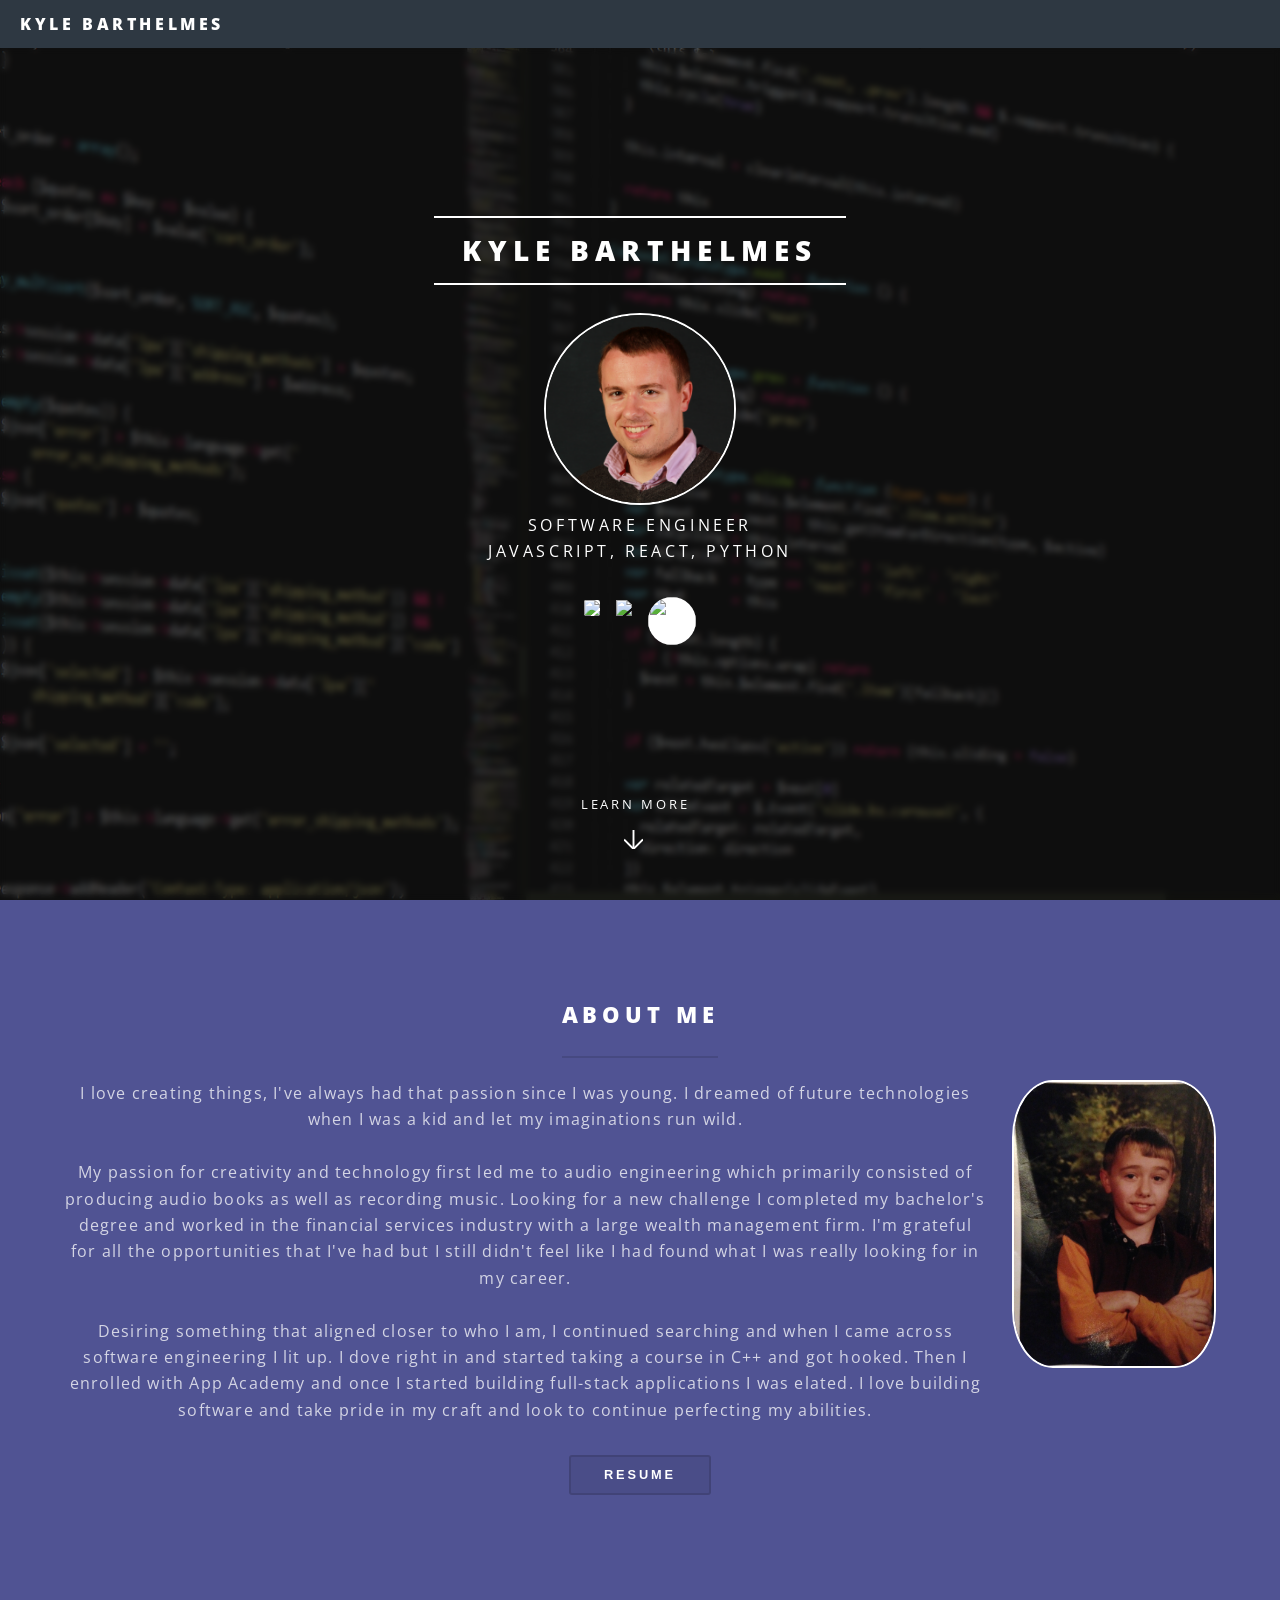
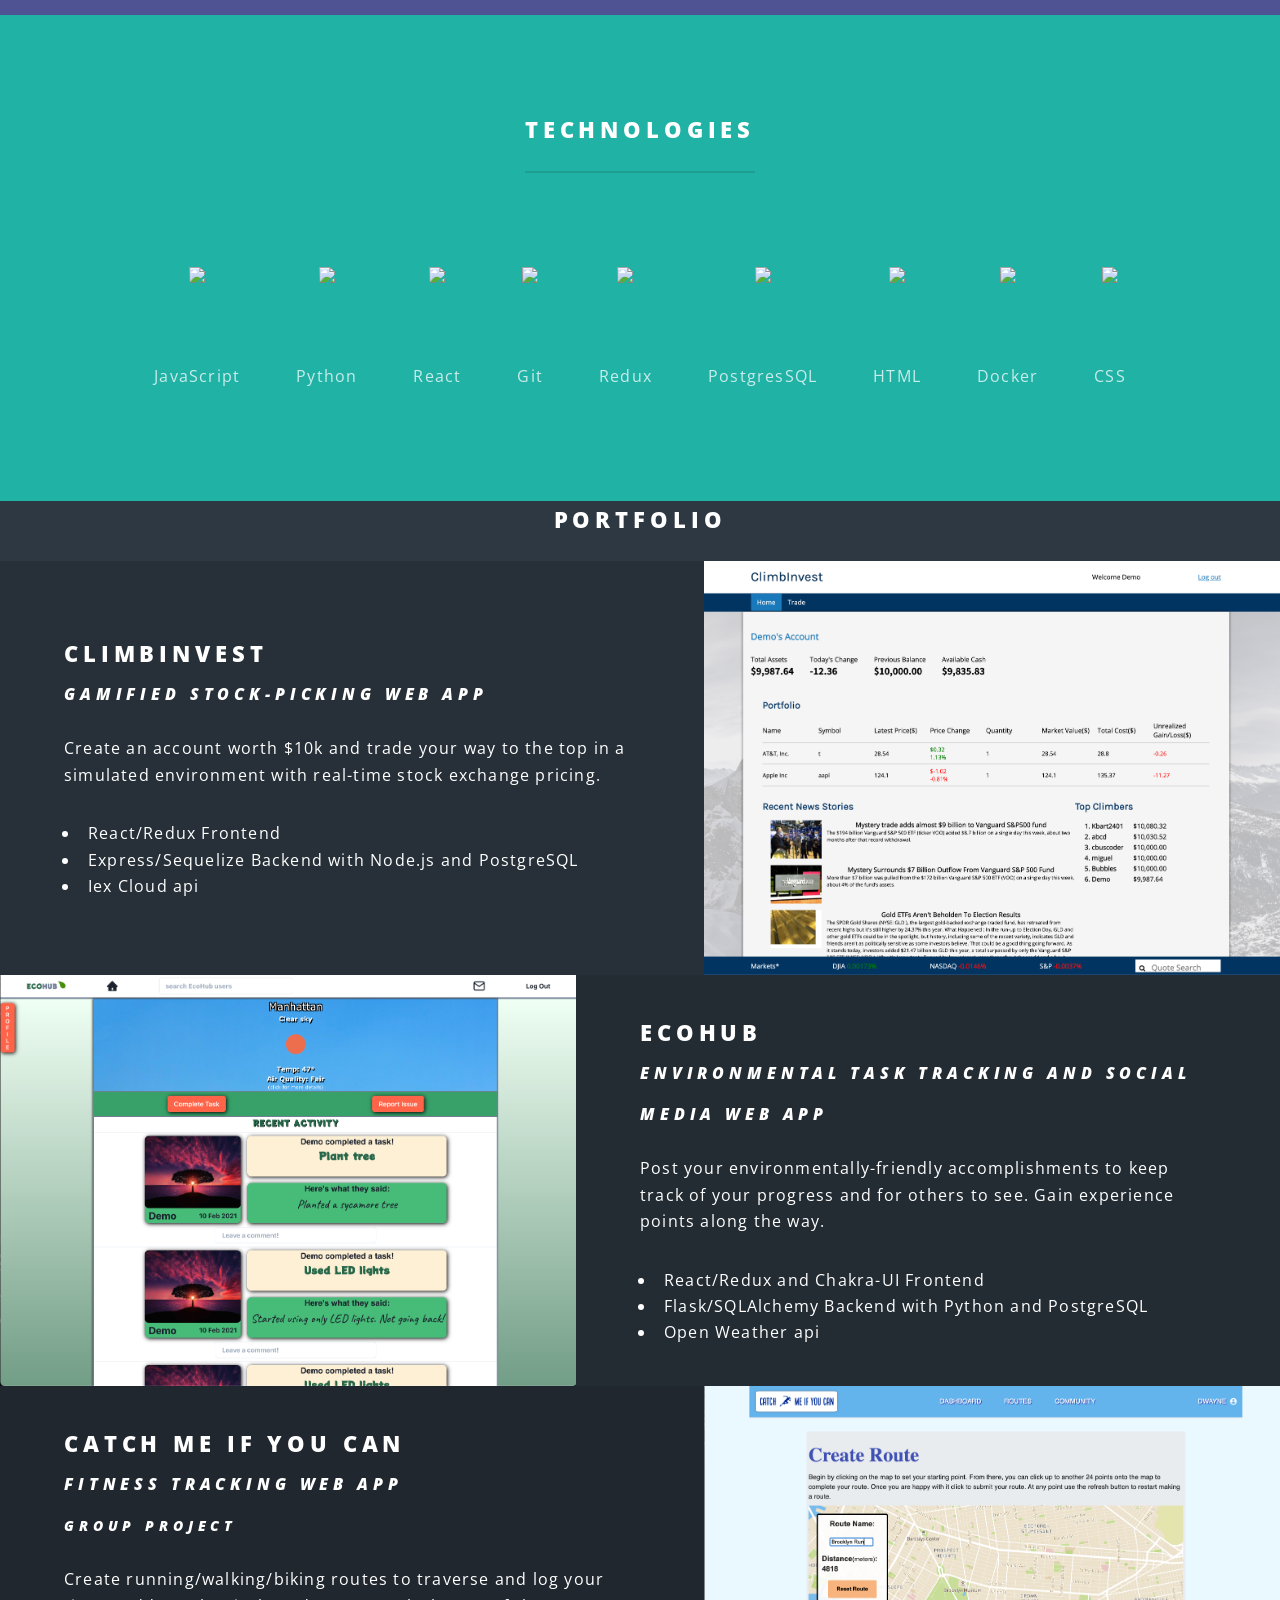
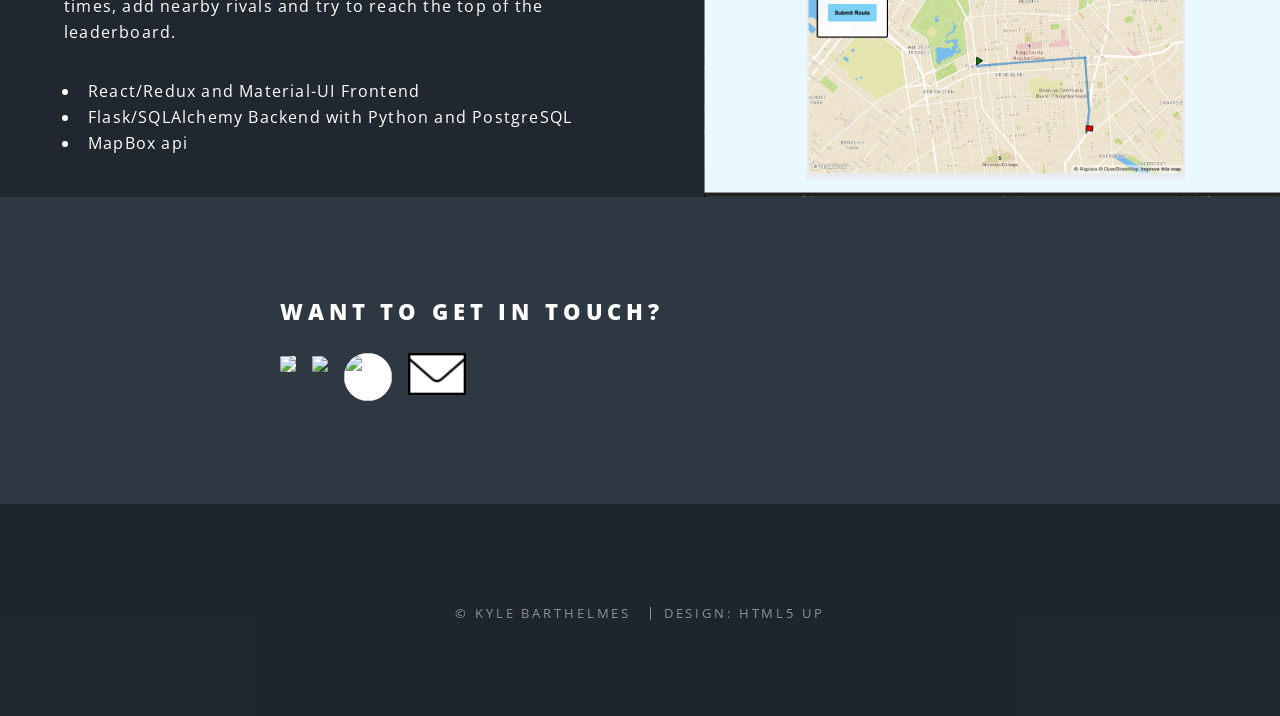
==== index.html @ 28dd5562 "fixing sitelink preview" ====
<!DOCTYPE HTML>
<!--
	Spectral by HTML5 UP
	html5up.net | @ajlkn
	Free for personal and commercial use under the CCA 3.0 license (html5up.net/license)
-->
<html>

<head>
	<title>Kyle Barthelmes</title>
	<meta charset="utf-8" />
	<meta name='image' property='og:image' content="images/banner.png" />
	<meta name="viewport" content="width=device-width, initial-scale=1, user-scalable=no" />
	<link rel="stylesheet" href="assets/css/main.css" />
	<noscript>
		<link rel="stylesheet" href="assets/css/noscript.css" />
	</noscript>
</head>

<body class="landing is-preload">

	<!-- Page Wrapper -->
	<div id="page-wrapper">

		<!-- Header -->
		<header id="header" class="alt">
			<h1><a href="index.html">Kyle Barthelmes</a></h1>
			<nav id="nav">
				<!-- <ul>
					<li class="special">
						<a href="#menu" class="menuToggle"><span>Menu</span></a>
						<div id="menu">
							<ul>
								<li><a href="index.html">Home</a></li>
								<li><a href="generic.html">Generic</a></li>
								<li><a href="elements.html">Elements</a></li>
								<li><a href="#">Sign Up</a></li>
								<li><a href="#">Log In</a></li>
							</ul>
						</div>
					</li>
				</ul> -->
			</nav>
		</header>

		<!-- Banner -->
		<section id="banner">
			<div class="inner">
				<h2>Kyle Barthelmes</h2><br />
				<img src='images/profile-pic.jpg' id='profile-pic' />
				<p>Software Engineer<br />
					JavaScript, React, Python<br />
					<!-- crafted by <a href="http://html5up.net">HTML5 UP</a>.</p> -->
				<ul class="actions special">
					<li><a href="https://www.linkedin.com/in/kyle-barthelmes-a5120b51/" target='_blank'
							referrerpolicy="no-referrer">
							<img src="https://img.icons8.com/android/48/000000/linkedin.png" id="linkedin" /></a>
					</li>
					<li><a href="https://angel.co/u/kyle-barthelmes" target='_blank'
							referrerpolicy="no-referrer">
							<img src="https://img.icons8.com/color/48/000000/angelist.png" /></a>
					</li>
					<li><a href="https://github.com/Kbart2401" target='_blank'
							referrerpolicy="no-referrer">
							<img src="https://img.icons8.com/ios-filled/50/000000/github.png" id='github' /></a>
					</li>
				</ul>
			</div>
			<a href="#one" class="more scrolly">Learn More</a>
		</section>

		<!-- One -->
		<section id="one" class="wrapper style3 special">
			<div class="inner">
				<header class="major">
					<h2>About Me</h2>
					<div id='about-me-text-photo' style='display: flex;'>
						<p>I love creating things, I've always had that passion since I was young. I
							dreamed of future technologies
							when I
							was a
							kid and let my imaginations run wild.<br /><br />

							My passion for creativity and technology first led me to audio engineering which primarily consisted of
							producing audio
							books as well as recording music. Looking for a new challenge I completed my bachelor's degree and worked in the
							financial
							services industry with a large wealth management firm. I'm grateful for all the opportunities that I've
							had
							but
							I still didn't feel like
							I had found what I was really looking for in my career.<br /><br />

							Desiring something that aligned closer to who I am, I continued searching and when I came across software engineering I lit up. 
							I dove right in and started
							taking a course in C++ and got hooked. Then I enrolled with App Academy and once I started building
							full-stack
							applications I was elated. I love building software and take pride in my craft and look to continue
							perfecting my
							abilities.
						</p>
						<div class='kid-pic-container fade-in'><img class='kid-kyle' src='images/kid-kyle.JPG' /></div>
					</div>
					<button id='resume-button' onclick="window.open('Barthelmes_Kyle_Resume.pdf')">Resume</button>
			</div>
			</header>

	</div>
	</section>

	<!-- Two -->
	<section id="two" class="wrapper style1 special">
		<div class="inner">
			<header class="major">
				<h2>Technologies</h2>
			</header>
			<ul class="icons major">
				<li class='icon-container'><img class='skills-icon'
						src="https://img.icons8.com/color/96/000000/javascript.png" />JavaScript</li>
				<li class='icon-container'><img class='skills-icon'
						src="https://img.icons8.com/color/96/000000/python.png" />Python</li>
				<li class='icon-container'><img class='skills-icon'
						src="https://img.icons8.com/ultraviolet/120/000000/react.png" />React</li>
				<li class='icon-container'><img class='skills-icon' src="https://img.icons8.com/color/96/000000/git.png" />Git
				</li>
				<li class='icon-container'><img class='skills-icon'
						src="https://img.icons8.com/color/96/000000/redux.png" />Redux
				</li>
				<li class='icon-container'><img class='skills-icon'
						src="https://img.icons8.com/color/96/000000/postgreesql.png" />PostgresSQL</li>
				<li class='icon-container'><img class='skills-icon'
						src="https://img.icons8.com/color/96/000000/html-5.png" />HTML
				</li>
				<li class='icon-container'><img class='skills-icon'
						src="https://img.icons8.com/color/96/000000/docker.png" />Docker</li>
				<li class='icon-container'><img class='skills-icon' src="https://img.icons8.com/color/96/000000/css3.png" />CSS
				</li>
			</ul>
		</div>
	</section>



	<!-- Three -->
	<section id="three" class="wrapper alt style2">
		<h2 style='text-align: center;'>Portfolio</h2>
		<section class="spotlight">
			<div class="image"><a href='https://climbinvest.herokuapp.com/' target='_blank' referrerpolicy="no-referrer">
					<img src="images/ClimbInvest.png" alt="" /></a>
			</div>
			<div class="content">
				<h2>ClimbInvest<br />
					<i>Gamified stock-picking web app</i>
				</h2>
				<p>Create an account worth $10k and trade your way to the top in a simulated environment with real-time stock exchange pricing.</p>
				<ul>
					<li>React/Redux Frontend</li>
					<li>Express/Sequelize Backend with Node.js and PostgreSQL</li>
					<li>Iex Cloud api</li>
				</ul>
			</div>
		</section>
		<section class="spotlight">
			<div class="image"><a href='https://ecohub.herokuapp.com/' target='_blank' referrerpolicy="no-referrer">
					<img src="images/Ecohub.png" alt="" /></a>
			</div>
			<div class="content">
				<h2>EcoHub<br />
					<i>Environmental task tracking and social media web app</i>
				</h2>
				<p>Post your environmentally-friendly accomplishments to keep track of your progress and for others to see. Gain experience points along the way.</p>
				<ul>
					<li>React/Redux and Chakra-UI Frontend</li>
					<li>Flask/SQLAlchemy Backend with Python and PostgreSQL</li>
					<li>Open Weather api</li>
				</ul>
			</div>
		</section>
		<section class="spotlight">
			<div class="image"><a href='https://catch-me-if-you-cann.herokuapp.com/' target='_blank'
					referrerpolicy="no-referrer">
					<img src="images/CMIFC.png" alt="" /></a>
			</div>
			<div class="content">
				<h2>Catch Me if you Can<br />
					<i>Fitness tracking web app</i><br />
					<i style='font-size: 65%;'>Group Project</i>
				</h2>
				<p>Create running/walking/biking routes to traverse and log your times, add nearby rivals and try to reach the top of the leaderboard.</p>
				<ul>
					<li>React/Redux and Material-UI Frontend</li>
					<li>Flask/SQLAlchemy Backend with Python and PostgreSQL</li>
					<li>MapBox api</li>
				</ul>
			</div>
		</section>
	</section>


	<!-- Four
	<secion id=four class="wrapper style4">
		
	</secion> -->



	<!-- CTA -->
	<section id="cta" class="wrapper style4">
		<div class="inner">
			<header>
				<h2>Want to get in touch?</h2>
				<ul class="actions special" id='contact-container'>
					<li><a href="https://www.linkedin.com/in/kyle-barthelmes-a5120b51/" target='_blank'
							referrerpolicy="no-referrer">
							<img src="https://img.icons8.com/android/48/000000/linkedin.png" id="linkedin" /></a>
					</li>
					<li><a href="https://angel.co/u/kyle-barthelmes" target='_blank'
							referrerpolicy="no-referrer">
							<img src="https://img.icons8.com/color/48/000000/angelist.png" /></a>
					</li>
					<li><a href="https://github.com/Kbart2401" target='_blank'
							referrerpolicy="no-referrer">
							<img src="https://img.icons8.com/ios-filled/50/000000/github.png" id='github' /></a>
					</li>
					<li style='overflow: hidden;'><a href="mailto:Kbart2401@gmail.com" >
						<img src="images/icons8-envelope-50.png" id='envelope'/></a>
					</li>
				</ul>
				<p></p>
			</header>
			<!-- <ul class="actions stacked">
				<li><a href="#" class="button fit primary">Activate</a></li>
				<li><a href="#" class="button fit">Learn More</a></li>
			</ul> -->
		</div>
	</section>

	<!-- Footer -->
	<footer id="footer">
		<!-- <ul class="icons">
			<li><a href="#" class="icon brands fa-twitter"><span class="label">Twitter</span></a></li>
			<li><a href="#" class="icon brands fa-facebook-f"><span class="label">Facebook</span></a></li>
			<li><a href="#" class="icon brands fa-instagram"><span class="label">Instagram</span></a></li>
			<li><a href="#" class="icon brands fa-dribbble"><span class="label">Dribbble</span></a></li>
			<li><a href="#" class="icon solid fa-envelope"><span class="label">Email</span></a></li>
		</ul> -->
		<ul class="copyright">
			<li>&copy; Kyle Barthelmes</li>
			<li>Design: HTML5 UP</a></li>
		</ul>
	</footer>

	</div>

	<!-- Scripts -->
	<script src="assets/js/jquery.min.js"></script>
	<script src="assets/js/jquery.scrollex.min.js"></script>
	<script src="assets/js/jquery.scrolly.min.js"></script>
	<script src="assets/js/browser.min.js"></script>
	<script src="assets/js/breakpoints.min.js"></script>
	<script src="assets/js/util.js"></script>
	<script src="assets/js/main.js"></script>

</body>

</html>
---- assets/css/main.css ----
@import url(fontawesome-all.min.css);
@import url("https://fonts.googleapis.com/css?family=Open+Sans:400,400italic,600,600italic,800,800italic");

/*
	Spectral by HTML5 UP
	html5up.net | @ajlkn
	Free for personal and commercial use under the CCA 3.0 license (html5up.net/license)
*/

html, body, div, span, applet, object,
iframe, h1, h2, h3, h4, h5, h6, p, blockquote,
pre, a, abbr, acronym, address, big, cite,
code, del, dfn, em, img, ins, kbd, q, s, samp,
small, strike, strong, sub, sup, tt, var, b,
u, i, center, dl, dt, dd, ol, ul, li, fieldset,
form, label, legend, table, caption, tbody,
tfoot, thead, tr, th, td, article, aside,
canvas, details, embed, figure, figcaption,
footer, header, hgroup, menu, nav, output, ruby,
section, summary, time, mark, audio, video {
	margin: 0;
	padding: 0;
	border: 0;
	font-size: 100%;
	font: inherit;
	vertical-align: baseline;}

article, aside, details, figcaption, figure,
footer, header, hgroup, menu, nav, section {
	display: block;}

body {
	line-height: 1;
}

ol, ul {
	list-style: none;
}

blockquote, q {
	quotes: none;
}

	blockquote:before, blockquote:after, q:before, q:after {
		content: '';
		content: none;
	}

table {
	border-collapse: collapse;
	border-spacing: 0;
}

body {
	-webkit-text-size-adjust: none;
}

mark {
	background-color: transparent;
	color: inherit;
}

input::-moz-focus-inner {
	border: 0;
	padding: 0;
}

input, select, textarea {
	-moz-appearance: none;
	-webkit-appearance: none;
	-ms-appearance: none;
	appearance: none;
}

/* Basic */

	@-ms-viewport {
		width: device-width;
	}

	html {
		box-sizing: border-box;
	}

	*, *:before, *:after {
		box-sizing: inherit;
	}

	body {
		background: #2e3842;
	}

		body.is-preload *, body.is-preload *:before, body.is-preload *:after {
			-moz-animation: none !important;
			-webkit-animation: none !important;
			-ms-animation: none !important;
			animation: none !important;
			-moz-transition: none !important;
			-webkit-transition: none !important;
			-ms-transition: none !important;
			transition: none !important;
		}

	body, input, select, textarea {
		color: #fff;
		font-family: "Open Sans", Helvetica, sans-serif;
		font-size: 15pt;
		font-weight: 400;
		letter-spacing: 0.075em;
		line-height: 1.65em;
	}

	img#linkedin {
		background-color: white;
		border-radius: 15%;
	}

	img#github {
		background-color: white;
		border-radius: 50%;
		height: 48px;
		width: 48px;
	}

	img#profile-pic {
		height: 12rem;
		border-radius: 50%;
		border: 2px solid white;
	}

	img.skills-icon {
		height: 96px;
		transition: .25s ease;
	}

	img.skills-icon:hover {
		height: 105px;
	}

	ul.icons li.icon-container {
		display: flex;
		flex-direction: column;
		align-items: center;
	}

	#envelope {
		height: 42px;
		background-color: white;
	}

	ul#contact-container.actions {
		display: flex;
		justify-content: flex-start;
		width: 100% !important;
	}

		@media screen and (max-width: 1680px) {

			body, input, select, textarea {
				font-size: 13pt;
			}

		}

		@media screen and (max-width: 1280px) {

			body, input, select, textarea {
				font-size: 12pt;
			}

		}

		@media screen and (max-width: 736px) {

			body, input, select, textarea {
				font-size: 11pt;
				letter-spacing: 0.0375em;
			}

		}

	a {
		-moz-transition: color 0.2s ease, border-bottom-color 0.2s ease;
		-webkit-transition: color 0.2s ease, border-bottom-color 0.2s ease;
		-ms-transition: color 0.2s ease, border-bottom-color 0.2s ease;
		transition: color 0.2s ease, border-bottom-color 0.2s ease;
		color: inherit;
		text-decoration: none;
	}

		a:hover {
			border-bottom-color: transparent;
		}

	strong, b {
		color: #fff;
		font-weight: 600;
	}

	em, i {
		font-style: italic;
	}

	p {
		margin: 0 0 2em 0;
	}

	h1, h2, h3, h4, h5, h6 {
		color: #fff;
		font-weight: 800;
		letter-spacing: 0.225em;
		line-height: 1em;
		margin: 0 0 1em 0;
		text-transform: uppercase;
	}

		h1 a, h2 a, h3 a, h4 a, h5 a, h6 a {
			color: inherit;
			text-decoration: none;
		}

	h2 {
		font-size: 1.35em;
		line-height: 1.75em;
	}

		@media screen and (max-width: 736px) {

			h2 {
				font-size: 1.1em;
				line-height: 1.65em;
			}

		}

	h3 {
		font-size: 1.15em;
		line-height: 1.75em;
	}

		@media screen and (max-width: 736px) {

			h3 {
				font-size: 1em;
				line-height: 1.65em;
			}

		}

	h4 {
		font-size: 1em;
		line-height: 1.5em;
	}

	h5 {
		font-size: 0.8em;
		line-height: 1.5em;
	}

	h6 {
		font-size: 0.7em;
		line-height: 1.5em;
	}

	sub {
		font-size: 0.8em;
		position: relative;
		top: 0.5em;
	}

	sup {
		font-size: 0.8em;
		position: relative;
		top: -0.5em;
	}

	hr {
		border: 0;
		border-bottom: solid 2px #fff;
		margin: 3em 0;
	}

		hr.major {
			margin: 4.5em 0;
		}

	blockquote {
		border-left: solid 4px #fff;
		font-style: italic;
		margin: 0 0 2em 0;
		padding: 0.5em 0 0.5em 2em;
	}

	code {
		background: rgba(144, 144, 144, 0.25);
		border-radius: 3px;
		font-family: "Courier New", monospace;
		font-size: 0.9em;
		letter-spacing: 0;
		margin: 0 0.25em;
		padding: 0.25em 0.65em;
	}

	pre {
		-webkit-overflow-scrolling: touch;
		font-family: "Courier New", monospace;
		font-size: 0.9em;
		margin: 0 0 2em 0;
	}

		pre code {
			display: block;
			line-height: 1.75em;
			padding: 1em 1.5em;
			overflow-x: auto;
		}

	.align-left {
		text-align: left;
	}

	.align-center {
		text-align: center;
	}

	.align-right {
		text-align: right;
	}

/* Row */

	.row {
		display: flex;
		flex-wrap: wrap;
		box-sizing: border-box;
		align-items: stretch;
	}

		.row > * {
			box-sizing: border-box;
		}

		.row.gtr-uniform > * > :last-child {
			margin-bottom: 0;
		}

		.row.aln-left {
			justify-content: flex-start;
		}

		.row.aln-center {
			justify-content: center;
		}

		.row.aln-right {
			justify-content: flex-end;
		}

		.row.aln-top {
			align-items: flex-start;
		}

		.row.aln-middle {
			align-items: center;
		}

		.row.aln-bottom {
			align-items: flex-end;
		}

		.row > .imp {
			order: -1;
		}

		.row > .col-1 {
			width: 8.33333%;
		}

		.row > .off-1 {
			margin-left: 8.33333%;
		}

		.row > .col-2 {
			width: 16.66667%;
		}

		.row > .off-2 {
			margin-left: 16.66667%;
		}

		.row > .col-3 {
			width: 25%;
		}

		.row > .off-3 {
			margin-left: 25%;
		}

		.row > .col-4 {
			width: 33.33333%;
		}

		.row > .off-4 {
			margin-left: 33.33333%;
		}

		.row > .col-5 {
			width: 41.66667%;
		}

		.row > .off-5 {
			margin-left: 41.66667%;
		}

		.row > .col-6 {
			width: 50%;
		}

		.row > .off-6 {
			margin-left: 50%;
		}

		.row > .col-7 {
			width: 58.33333%;
		}

		.row > .off-7 {
			margin-left: 58.33333%;
		}

		.row > .col-8 {
			width: 66.66667%;
		}

		.row > .off-8 {
			margin-left: 66.66667%;
		}

		.row > .col-9 {
			width: 75%;
		}

		.row > .off-9 {
			margin-left: 75%;
		}

		.row > .col-10 {
			width: 83.33333%;
		}

		.row > .off-10 {
			margin-left: 83.33333%;
		}

		.row > .col-11 {
			width: 91.66667%;
		}

		.row > .off-11 {
			margin-left: 91.66667%;
		}

		.row > .col-12 {
			width: 100%;
		}

		.row > .off-12 {
			margin-left: 100%;
		}

		.row.gtr-0 {
			margin-top: 0;
			margin-left: 0em;
		}

			.row.gtr-0 > * {
				padding: 0 0 0 0em;
			}

			.row.gtr-0.gtr-uniform {
				margin-top: 0em;
			}

				.row.gtr-0.gtr-uniform > * {
					padding-top: 0em;
				}

		.row.gtr-25 {
			margin-top: 0;
			margin-left: -0.375em;
		}

			.row.gtr-25 > * {
				padding: 0 0 0 0.375em;
			}

			.row.gtr-25.gtr-uniform {
				margin-top: -0.375em;
			}

				.row.gtr-25.gtr-uniform > * {
					padding-top: 0.375em;
				}

		.row.gtr-50 {
			margin-top: 0;
			margin-left: -0.75em;
		}

			.row.gtr-50 > * {
				padding: 0 0 0 0.75em;
			}

			.row.gtr-50.gtr-uniform {
				margin-top: -0.75em;
			}

				.row.gtr-50.gtr-uniform > * {
					padding-top: 0.75em;
				}

		.row {
			margin-top: 0;
			margin-left: -1.5em;
		}

			.row > * {
				padding: 0 0 0 1.5em;
			}

			.row.gtr-uniform {
				margin-top: -1.5em;
			}

				.row.gtr-uniform > * {
					padding-top: 1.5em;
				}

		.row.gtr-150 {
			margin-top: 0;
			margin-left: -2.25em;
		}

			.row.gtr-150 > * {
				padding: 0 0 0 2.25em;
			}

			.row.gtr-150.gtr-uniform {
				margin-top: -2.25em;
			}

				.row.gtr-150.gtr-uniform > * {
					padding-top: 2.25em;
				}

		.row.gtr-200 {
			margin-top: 0;
			margin-left: -3em;
		}

			.row.gtr-200 > * {
				padding: 0 0 0 3em;
			}

			.row.gtr-200.gtr-uniform {
				margin-top: -3em;
			}

				.row.gtr-200.gtr-uniform > * {
					padding-top: 3em;
				}

		@media screen and (max-width: 1680px) {

			.row {
				display: flex;
				flex-wrap: wrap;
				box-sizing: border-box;
				align-items: stretch;
			}

				.row > * {
					box-sizing: border-box;
				}

				.row.gtr-uniform > * > :last-child {
					margin-bottom: 0;
				}

				.row.aln-left {
					justify-content: flex-start;
				}

				.row.aln-center {
					justify-content: center;
				}

				.row.aln-right {
					justify-content: flex-end;
				}

				.row.aln-top {
					align-items: flex-start;
				}

				.row.aln-middle {
					align-items: center;
				}

				.row.aln-bottom {
					align-items: flex-end;
				}

				.row > .imp-xlarge {
					order: -1;
				}

				.row > .col-1-xlarge {
					width: 8.33333%;
				}

				.row > .off-1-xlarge {
					margin-left: 8.33333%;
				}

				.row > .col-2-xlarge {
					width: 16.66667%;
				}

				.row > .off-2-xlarge {
					margin-left: 16.66667%;
				}

				.row > .col-3-xlarge {
					width: 25%;
				}

				.row > .off-3-xlarge {
					margin-left: 25%;
				}

				.row > .col-4-xlarge {
					width: 33.33333%;
				}

				.row > .off-4-xlarge {
					margin-left: 33.33333%;
				}

				.row > .col-5-xlarge {
					width: 41.66667%;
				}

				.row > .off-5-xlarge {
					margin-left: 41.66667%;
				}

				.row > .col-6-xlarge {
					width: 50%;
				}

				.row > .off-6-xlarge {
					margin-left: 50%;
				}

				.row > .col-7-xlarge {
					width: 58.33333%;
				}

				.row > .off-7-xlarge {
					margin-left: 58.33333%;
				}

				.row > .col-8-xlarge {
					width: 66.66667%;
				}

				.row > .off-8-xlarge {
					margin-left: 66.66667%;
				}

				.row > .col-9-xlarge {
					width: 75%;
				}

				.row > .off-9-xlarge {
					margin-left: 75%;
				}

				.row > .col-10-xlarge {
					width: 83.33333%;
				}

				.row > .off-10-xlarge {
					margin-left: 83.33333%;
				}

				.row > .col-11-xlarge {
					width: 91.66667%;
				}

				.row > .off-11-xlarge {
					margin-left: 91.66667%;
				}

				.row > .col-12-xlarge {
					width: 100%;
				}

				.row > .off-12-xlarge {
					margin-left: 100%;
				}

				.row.gtr-0 {
					margin-top: 0;
					margin-left: 0em;
				}

					.row.gtr-0 > * {
						padding: 0 0 0 0em;
					}

					.row.gtr-0.gtr-uniform {
						margin-top: 0em;
					}

						.row.gtr-0.gtr-uniform > * {
							padding-top: 0em;
						}

				.row.gtr-25 {
					margin-top: 0;
					margin-left: -0.375em;
				}

					.row.gtr-25 > * {
						padding: 0 0 0 0.375em;
					}

					.row.gtr-25.gtr-uniform {
						margin-top: -0.375em;
					}

						.row.gtr-25.gtr-uniform > * {
							padding-top: 0.375em;
						}

				.row.gtr-50 {
					margin-top: 0;
					margin-left: -0.75em;
				}

					.row.gtr-50 > * {
						padding: 0 0 0 0.75em;
					}

					.row.gtr-50.gtr-uniform {
						margin-top: -0.75em;
					}

						.row.gtr-50.gtr-uniform > * {
							padding-top: 0.75em;
						}

				.row {
					margin-top: 0;
					margin-left: -1.5em;
				}

					.row > * {
						padding: 0 0 0 1.5em;
					}

					.row.gtr-uniform {
						margin-top: -1.5em;
					}

						.row.gtr-uniform > * {
							padding-top: 1.5em;
						}

				.row.gtr-150 {
					margin-top: 0;
					margin-left: -2.25em;
				}

					.row.gtr-150 > * {
						padding: 0 0 0 2.25em;
					}

					.row.gtr-150.gtr-uniform {
						margin-top: -2.25em;
					}

						.row.gtr-150.gtr-uniform > * {
							padding-top: 2.25em;
						}

				.row.gtr-200 {
					margin-top: 0;
					margin-left: -3em;
				}

					.row.gtr-200 > * {
						padding: 0 0 0 3em;
					}

					.row.gtr-200.gtr-uniform {
						margin-top: -3em;
					}

						.row.gtr-200.gtr-uniform > * {
							padding-top: 3em;
						}

		}

		@media screen and (max-width: 1280px) {

			.row {
				display: flex;
				flex-wrap: wrap;
				box-sizing: border-box;
				align-items: stretch;
			}

				.row > * {
					box-sizing: border-box;
				}

				.row.gtr-uniform > * > :last-child {
					margin-bottom: 0;
				}

				.row.aln-left {
					justify-content: flex-start;
				}

				.row.aln-center {
					justify-content: center;
				}

				.row.aln-right {
					justify-content: flex-end;
				}

				.row.aln-top {
					align-items: flex-start;
				}

				.row.aln-middle {
					align-items: center;
				}

				.row.aln-bottom {
					align-items: flex-end;
				}

				.row > .imp-large {
					order: -1;
				}

				.row > .col-1-large {
					width: 8.33333%;
				}

				.row > .off-1-large {
					margin-left: 8.33333%;
				}

				.row > .col-2-large {
					width: 16.66667%;
				}

				.row > .off-2-large {
					margin-left: 16.66667%;
				}

				.row > .col-3-large {
					width: 25%;
				}

				.row > .off-3-large {
					margin-left: 25%;
				}

				.row > .col-4-large {
					width: 33.33333%;
				}

				.row > .off-4-large {
					margin-left: 33.33333%;
				}

				.row > .col-5-large {
					width: 41.66667%;
				}

				.row > .off-5-large {
					margin-left: 41.66667%;
				}

				.row > .col-6-large {
					width: 50%;
				}

				.row > .off-6-large {
					margin-left: 50%;
				}

				.row > .col-7-large {
					width: 58.33333%;
				}

				.row > .off-7-large {
					margin-left: 58.33333%;
				}

				.row > .col-8-large {
					width: 66.66667%;
				}

				.row > .off-8-large {
					margin-left: 66.66667%;
				}

				.row > .col-9-large {
					width: 75%;
				}

				.row > .off-9-large {
					margin-left: 75%;
				}

				.row > .col-10-large {
					width: 83.33333%;
				}

				.row > .off-10-large {
					margin-left: 83.33333%;
				}

				.row > .col-11-large {
					width: 91.66667%;
				}

				.row > .off-11-large {
					margin-left: 91.66667%;
				}

				.row > .col-12-large {
					width: 100%;
				}

				.row > .off-12-large {
					margin-left: 100%;
				}

				.row.gtr-0 {
					margin-top: 0;
					margin-left: 0em;
				}

					.row.gtr-0 > * {
						padding: 0 0 0 0em;
					}

					.row.gtr-0.gtr-uniform {
						margin-top: 0em;
					}

						.row.gtr-0.gtr-uniform > * {
							padding-top: 0em;
						}

				.row.gtr-25 {
					margin-top: 0;
					margin-left: -0.375em;
				}

					.row.gtr-25 > * {
						padding: 0 0 0 0.375em;
					}

					.row.gtr-25.gtr-uniform {
						margin-top: -0.375em;
					}

						.row.gtr-25.gtr-uniform > * {
							padding-top: 0.375em;
						}

				.row.gtr-50 {
					margin-top: 0;
					margin-left: -0.75em;
				}

					.row.gtr-50 > * {
						padding: 0 0 0 0.75em;
					}

					.row.gtr-50.gtr-uniform {
						margin-top: -0.75em;
					}

						.row.gtr-50.gtr-uniform > * {
							padding-top: 0.75em;
						}

				.row {
					margin-top: 0;
					margin-left: -1.5em;
				}

					.row > * {
						padding: 0 0 0 1.5em;
					}

					.row.gtr-uniform {
						margin-top: -1.5em;
					}

						.row.gtr-uniform > * {
							padding-top: 1.5em;
						}

				.row.gtr-150 {
					margin-top: 0;
					margin-left: -2.25em;
				}

					.row.gtr-150 > * {
						padding: 0 0 0 2.25em;
					}

					.row.gtr-150.gtr-uniform {
						margin-top: -2.25em;
					}

						.row.gtr-150.gtr-uniform > * {
							padding-top: 2.25em;
						}

				.row.gtr-200 {
					margin-top: 0;
					margin-left: -3em;
				}

					.row.gtr-200 > * {
						padding: 0 0 0 3em;
					}

					.row.gtr-200.gtr-uniform {
						margin-top: -3em;
					}

						.row.gtr-200.gtr-uniform > * {
							padding-top: 3em;
						}

		}

		@media screen and (max-width: 980px) {

			.row {
				display: flex;
				flex-wrap: wrap;
				box-sizing: border-box;
				align-items: stretch;
			}

				.row > * {
					box-sizing: border-box;
				}

				.row.gtr-uniform > * > :last-child {
					margin-bottom: 0;
				}

				.row.aln-left {
					justify-content: flex-start;
				}

				.row.aln-center {
					justify-content: center;
				}

				.row.aln-right {
					justify-content: flex-end;
				}

				.row.aln-top {
					align-items: flex-start;
				}

				.row.aln-middle {
					align-items: center;
				}

				.row.aln-bottom {
					align-items: flex-end;
				}

				.row > .imp-medium {
					order: -1;
				}

				.row > .col-1-medium {
					width: 8.33333%;
				}

				.row > .off-1-medium {
					margin-left: 8.33333%;
				}

				.row > .col-2-medium {
					width: 16.66667%;
				}

				.row > .off-2-medium {
					margin-left: 16.66667%;
				}

				.row > .col-3-medium {
					width: 25%;
				}

				.row > .off-3-medium {
					margin-left: 25%;
				}

				.row > .col-4-medium {
					width: 33.33333%;
				}

				.row > .off-4-medium {
					margin-left: 33.33333%;
				}

				.row > .col-5-medium {
					width: 41.66667%;
				}

				.row > .off-5-medium {
					margin-left: 41.66667%;
				}

				.row > .col-6-medium {
					width: 50%;
				}

				.row > .off-6-medium {
					margin-left: 50%;
				}

				.row > .col-7-medium {
					width: 58.33333%;
				}

				.row > .off-7-medium {
					margin-left: 58.33333%;
				}

				.row > .col-8-medium {
					width: 66.66667%;
				}

				.row > .off-8-medium {
					margin-left: 66.66667%;
				}

				.row > .col-9-medium {
					width: 75%;
				}

				.row > .off-9-medium {
					margin-left: 75%;
				}

				.row > .col-10-medium {
					width: 83.33333%;
				}

				.row > .off-10-medium {
					margin-left: 83.33333%;
				}

				.row > .col-11-medium {
					width: 91.66667%;
				}

				.row > .off-11-medium {
					margin-left: 91.66667%;
				}

				.row > .col-12-medium {
					width: 100%;
				}

				.row > .off-12-medium {
					margin-left: 100%;
				}

				.row.gtr-0 {
					margin-top: 0;
					margin-left: 0em;
				}

					.row.gtr-0 > * {
						padding: 0 0 0 0em;
					}

					.row.gtr-0.gtr-uniform {
						margin-top: 0em;
					}

						.row.gtr-0.gtr-uniform > * {
							padding-top: 0em;
						}

				.row.gtr-25 {
					margin-top: 0;
					margin-left: -0.375em;
				}

					.row.gtr-25 > * {
						padding: 0 0 0 0.375em;
					}

					.row.gtr-25.gtr-uniform {
						margin-top: -0.375em;
					}

						.row.gtr-25.gtr-uniform > * {
							padding-top: 0.375em;
						}

				.row.gtr-50 {
					margin-top: 0;
					margin-left: -0.75em;
				}

					.row.gtr-50 > * {
						padding: 0 0 0 0.75em;
					}

					.row.gtr-50.gtr-uniform {
						margin-top: -0.75em;
					}

						.row.gtr-50.gtr-uniform > * {
							padding-top: 0.75em;
						}

				.row {
					margin-top: 0;
					margin-left: -1.5em;
				}

					.row > * {
						padding: 0 0 0 1.5em;
					}

					.row.gtr-uniform {
						margin-top: -1.5em;
					}

						.row.gtr-uniform > * {
							padding-top: 1.5em;
						}

				.row.gtr-150 {
					margin-top: 0;
					margin-left: -2.25em;
				}

					.row.gtr-150 > * {
						padding: 0 0 0 2.25em;
					}

					.row.gtr-150.gtr-uniform {
						margin-top: -2.25em;
					}

						.row.gtr-150.gtr-uniform > * {
							padding-top: 2.25em;
						}

				.row.gtr-200 {
					margin-top: 0;
					margin-left: -3em;
				}

					.row.gtr-200 > * {
						padding: 0 0 0 3em;
					}

					.row.gtr-200.gtr-uniform {
						margin-top: -3em;
					}

						.row.gtr-200.gtr-uniform > * {
							padding-top: 3em;
						}

		}

		@media screen and (max-width: 736px) {

			.row {
				display: flex;
				flex-wrap: wrap;
				box-sizing: border-box;
				align-items: stretch;
			}

				.row > * {
					box-sizing: border-box;
				}

				.row.gtr-uniform > * > :last-child {
					margin-bottom: 0;
				}

				.row.aln-left {
					justify-content: flex-start;
				}

				.row.aln-center {
					justify-content: center;
				}

				.row.aln-right {
					justify-content: flex-end;
				}

				.row.aln-top {
					align-items: flex-start;
				}

				.row.aln-middle {
					align-items: center;
				}

				.row.aln-bottom {
					align-items: flex-end;
				}

				.row > .imp-small {
					order: -1;
				}

				.row > .col-1-small {
					width: 8.33333%;
				}

				.row > .off-1-small {
					margin-left: 8.33333%;
				}

				.row > .col-2-small {
					width: 16.66667%;
				}

				.row > .off-2-small {
					margin-left: 16.66667%;
				}

				.row > .col-3-small {
					width: 25%;
				}

				.row > .off-3-small {
					margin-left: 25%;
				}

				.row > .col-4-small {
					width: 33.33333%;
				}

				.row > .off-4-small {
					margin-left: 33.33333%;
				}

				.row > .col-5-small {
					width: 41.66667%;
				}

				.row > .off-5-small {
					margin-left: 41.66667%;
				}

				.row > .col-6-small {
					width: 50%;
				}

				.row > .off-6-small {
					margin-left: 50%;
				}

				.row > .col-7-small {
					width: 58.33333%;
				}

				.row > .off-7-small {
					margin-left: 58.33333%;
				}

				.row > .col-8-small {
					width: 66.66667%;
				}

				.row > .off-8-small {
					margin-left: 66.66667%;
				}

				.row > .col-9-small {
					width: 75%;
				}

				.row > .off-9-small {
					margin-left: 75%;
				}

				.row > .col-10-small {
					width: 83.33333%;
				}

				.row > .off-10-small {
					margin-left: 83.33333%;
				}

				.row > .col-11-small {
					width: 91.66667%;
				}

				.row > .off-11-small {
					margin-left: 91.66667%;
				}

				.row > .col-12-small {
					width: 100%;
				}

				.row > .off-12-small {
					margin-left: 100%;
				}

				.row.gtr-0 {
					margin-top: 0;
					margin-left: 0em;
				}

					.row.gtr-0 > * {
						padding: 0 0 0 0em;
					}

					.row.gtr-0.gtr-uniform {
						margin-top: 0em;
					}

						.row.gtr-0.gtr-uniform > * {
							padding-top: 0em;
						}

				.row.gtr-25 {
					margin-top: 0;
					margin-left: -0.375em;
				}

					.row.gtr-25 > * {
						padding: 0 0 0 0.375em;
					}

					.row.gtr-25.gtr-uniform {
						margin-top: -0.375em;
					}

						.row.gtr-25.gtr-uniform > * {
							padding-top: 0.375em;
						}

				.row.gtr-50 {
					margin-top: 0;
					margin-left: -0.75em;
				}

					.row.gtr-50 > * {
						padding: 0 0 0 0.75em;
					}

					.row.gtr-50.gtr-uniform {
						margin-top: -0.75em;
					}

						.row.gtr-50.gtr-uniform > * {
							padding-top: 0.75em;
						}

				.row {
					margin-top: 0;
					margin-left: -1.5em;
				}

					.row > * {
						padding: 0 0 0 1.5em;
					}

					.row.gtr-uniform {
						margin-top: -1.5em;
					}

						.row.gtr-uniform > * {
							padding-top: 1.5em;
						}

				.row.gtr-150 {
					margin-top: 0;
					margin-left: -2.25em;
				}

					.row.gtr-150 > * {
						padding: 0 0 0 2.25em;
					}

					.row.gtr-150.gtr-uniform {
						margin-top: -2.25em;
					}

						.row.gtr-150.gtr-uniform > * {
							padding-top: 2.25em;
						}

				.row.gtr-200 {
					margin-top: 0;
					margin-left: -3em;
				}

					.row.gtr-200 > * {
						padding: 0 0 0 3em;
					}

					.row.gtr-200.gtr-uniform {
						margin-top: -3em;
					}

						.row.gtr-200.gtr-uniform > * {
							padding-top: 3em;
						}

		}

		@media screen and (max-width: 480px) {

			.row {
				display: flex;
				flex-wrap: wrap;
				box-sizing: border-box;
				align-items: stretch;
			}

				.row > * {
					box-sizing: border-box;
				}

				.row.gtr-uniform > * > :last-child {
					margin-bottom: 0;
				}

				.row.aln-left {
					justify-content: flex-start;
				}

				.row.aln-center {
					justify-content: center;
				}

				.row.aln-right {
					justify-content: flex-end;
				}

				.row.aln-top {
					align-items: flex-start;
				}

				.row.aln-middle {
					align-items: center;
				}

				.row.aln-bottom {
					align-items: flex-end;
				}

				.row > .imp-xsmall {
					order: -1;
				}

				.row > .col-1-xsmall {
					width: 8.33333%;
				}

				.row > .off-1-xsmall {
					margin-left: 8.33333%;
				}

				.row > .col-2-xsmall {
					width: 16.66667%;
				}

				.row > .off-2-xsmall {
					margin-left: 16.66667%;
				}

				.row > .col-3-xsmall {
					width: 25%;
				}

				.row > .off-3-xsmall {
					margin-left: 25%;
				}

				.row > .col-4-xsmall {
					width: 33.33333%;
				}

				.row > .off-4-xsmall {
					margin-left: 33.33333%;
				}

				.row > .col-5-xsmall {
					width: 41.66667%;
				}

				.row > .off-5-xsmall {
					margin-left: 41.66667%;
				}

				.row > .col-6-xsmall {
					width: 50%;
				}

				.row > .off-6-xsmall {
					margin-left: 50%;
				}

				.row > .col-7-xsmall {
					width: 58.33333%;
				}

				.row > .off-7-xsmall {
					margin-left: 58.33333%;
				}

				.row > .col-8-xsmall {
					width: 66.66667%;
				}

				.row > .off-8-xsmall {
					margin-left: 66.66667%;
				}

				.row > .col-9-xsmall {
					width: 75%;
				}

				.row > .off-9-xsmall {
					margin-left: 75%;
				}

				.row > .col-10-xsmall {
					width: 83.33333%;
				}

				.row > .off-10-xsmall {
					margin-left: 83.33333%;
				}

				.row > .col-11-xsmall {
					width: 91.66667%;
				}

				.row > .off-11-xsmall {
					margin-left: 91.66667%;
				}

				.row > .col-12-xsmall {
					width: 100%;
				}

				.row > .off-12-xsmall {
					margin-left: 100%;
				}

				.row.gtr-0 {
					margin-top: 0;
					margin-left: 0em;
				}

					.row.gtr-0 > * {
						padding: 0 0 0 0em;
					}

					.row.gtr-0.gtr-uniform {
						margin-top: 0em;
					}

						.row.gtr-0.gtr-uniform > * {
							padding-top: 0em;
						}

				.row.gtr-25 {
					margin-top: 0;
					margin-left: -0.375em;
				}

					.row.gtr-25 > * {
						padding: 0 0 0 0.375em;
					}

					.row.gtr-25.gtr-uniform {
						margin-top: -0.375em;
					}

						.row.gtr-25.gtr-uniform > * {
							padding-top: 0.375em;
						}

				.row.gtr-50 {
					margin-top: 0;
					margin-left: -0.75em;
				}

					.row.gtr-50 > * {
						padding: 0 0 0 0.75em;
					}

					.row.gtr-50.gtr-uniform {
						margin-top: -0.75em;
					}

						.row.gtr-50.gtr-uniform > * {
							padding-top: 0.75em;
						}

				.row {
					margin-top: 0;
					margin-left: -1.5em;
				}

					.row > * {
						padding: 0 0 0 1.5em;
					}

					.row.gtr-uniform {
						margin-top: -1.5em;
					}

						.row.gtr-uniform > * {
							padding-top: 1.5em;
						}

				.row.gtr-150 {
					margin-top: 0;
					margin-left: -2.25em;
				}

					.row.gtr-150 > * {
						padding: 0 0 0 2.25em;
					}

					.row.gtr-150.gtr-uniform {
						margin-top: -2.25em;
					}

						.row.gtr-150.gtr-uniform > * {
							padding-top: 2.25em;
						}

				.row.gtr-200 {
					margin-top: 0;
					margin-left: -3em;
				}

					.row.gtr-200 > * {
						padding: 0 0 0 3em;
					}

					.row.gtr-200.gtr-uniform {
						margin-top: -3em;
					}

						.row.gtr-200.gtr-uniform > * {
							padding-top: 3em;
						}

		}

/* Section/Article */

	section.special, article.special {
		text-align: center;
	}

	header p {
		color: rgba(255, 255, 255, 0.5);
		position: relative;
		top: -0.25em;
	}

	header h3 + p {
		font-size: 1.1em;
	}

	header h4 + p,
	header h5 + p,
	header h6 + p {
		font-size: 0.9em;
	}

	header.major {
		margin: 0 0 3.5em 0;
	}

		header.major h2, header.major h3, header.major h4, header.major h5, header.major h6 {
			border-bottom: solid 2px #fff;
			display: inline-block;
			padding-bottom: 1em;
			position: relative;
		}

			header.major h2:after, header.major h3:after, header.major h4:after, header.major h5:after, header.major h6:after {
				content: '';
				display: block;
				height: 1px;
			}

		header.major p {
			color: #fff;
			top: 0;
		}

		.content i {
			font-size: 75%;
		}

		#resume-button {
			background-color: rgba(0, 0, 0, 0.075);
		}

		#resume-button:hover {
			background-color: rgba(0, 0, 0, 0.15);
		}

		.kid-kyle {
			height: 90%;
			border-radius: 20%;
			border: 2px solid white
		}

		.kid-pic-container {
			height: 20rem;
			margin-left: 25px;
		}

		.fade-in {
			opacity: 0;
			animation: fadeIn ease 5s;
			animation-delay: 5s;
			animation-fill-mode: forwards;
		}
		@keyframes fadeIn {
			0% {opacity: 0;}
			100% {opacity: 1;}
		}

		@media screen and (max-width: 736px) {

			header.major {
				margin: 0 0 2em 0;
			}

			.kid-kyle {
				display: none;
			}

		}

	@media screen and (max-width: 980px) {

		header br {
			display: none;
		}

	}

/* Form */

	form {
		margin: 0 0 2em 0;
	}

	label {
		color: #fff;
		display: block;
		font-size: 0.9em;
		font-weight: 600;
		margin: 0 0 1em 0;
	}

	input[type="text"],
	input[type="password"],
	input[type="email"],
	select,
	textarea {
		-moz-appearance: none;
		-webkit-appearance: none;
		-ms-appearance: none;
		appearance: none;
		background-color: rgba(144, 144, 144, 0.25);
		border-radius: 3px;
		border: none;
		color: inherit;
		display: block;
		outline: 0;
		padding: 0 1em;
		text-decoration: none;
		width: 100%;
	}

		input[type="text"]:invalid,
		input[type="password"]:invalid,
		input[type="email"]:invalid,
		select:invalid,
		textarea:invalid {
			box-shadow: none;
		}

		input[type="text"]:focus,
		input[type="password"]:focus,
		input[type="email"]:focus,
		select:focus,
		textarea:focus {
			box-shadow: 0 0 0 2px #21b2a6;
		}

	select {
		background-size: 1.25em;
		background-repeat: no-repeat;
		background-position: calc(100% - 1em) center;
		height: 2.75em;
		padding-right: 2.75em;
		text-overflow: ellipsis;
	}

		select:focus::-ms-value {
			background-color: transparent;
		}

		select::-ms-expand {
			display: none;
		}

	input[type="text"],
	input[type="password"],
	input[type="email"],
	select {
		height: 2.75em;
	}

	textarea {
		padding: 0.75em 1em;
	}

	input[type="checkbox"],
	input[type="radio"] {
		-moz-appearance: none;
		-webkit-appearance: none;
		-ms-appearance: none;
		appearance: none;
		display: block;
		float: left;
		margin-right: -2em;
		opacity: 0;
		width: 1em;
		z-index: -1;
	}

		input[type="checkbox"] + label,
		input[type="radio"] + label {
			text-decoration: none;
			color: #fff;
			cursor: pointer;
			display: inline-block;
			font-size: 1em;
			font-weight: 400;
			padding-left: 2.4em;
			padding-right: 0.75em;
			position: relative;
		}

			input[type="checkbox"] + label:before,
			input[type="radio"] + label:before {
				-moz-osx-font-smoothing: grayscale;
				-webkit-font-smoothing: antialiased;
				display: inline-block;
				font-style: normal;
				font-variant: normal;
				text-rendering: auto;
				line-height: 1;
				text-transform: none !important;
				font-family: 'Font Awesome 5 Free';
				font-weight: 900;
			}

			input[type="checkbox"] + label:before,
			input[type="radio"] + label:before {
				background: rgba(144, 144, 144, 0.25);
				border-radius: 3px;
				content: '';
				display: inline-block;
				font-size: 0.8em;
				height: 2.0625em;
				left: 0;
				line-height: 2.0625em;
				position: absolute;
				text-align: center;
				top: 0;
				width: 2.0625em;
			}

		input[type="checkbox"]:checked + label:before,
		input[type="radio"]:checked + label:before {
			background: #2e3842;
			color: #fff;
			content: '\f00c';
		}

		input[type="checkbox"]:focus + label:before,
		input[type="radio"]:focus + label:before {
			box-shadow: 0 0 0 2px #21b2a6;
		}

	input[type="checkbox"] + label:before {
		border-radius: 3px;
	}

	input[type="radio"] + label:before {
		border-radius: 100%;
	}

	::-webkit-input-placeholder {
		color: rgba(255, 255, 255, 0.5) !important;
		opacity: 1.0;
	}

	:-moz-placeholder {
		color: rgba(255, 255, 255, 0.5) !important;
		opacity: 1.0;
	}

	::-moz-placeholder {
		color: rgba(255, 255, 255, 0.5) !important;
		opacity: 1.0;
	}

	:-ms-input-placeholder {
		color: rgba(255, 255, 255, 0.5) !important;
		opacity: 1.0;
	}

/* Box */

	.box {
		border-radius: 3px;
		border: solid 2px #fff;
		margin-bottom: 2em;
		padding: 1.5em;
	}

		.box > :last-child,
		.box > :last-child > :last-child,
		.box > :last-child > :last-child > :last-child {
			margin-bottom: 0;
		}

		.box.alt {
			border: 0;
			border-radius: 0;
			padding: 0;
		}

/* Icon */

	.icon {
		text-decoration: none;
		border-bottom: none;
		position: relative;
	}

		.icon:before {
			-moz-osx-font-smoothing: grayscale;
			-webkit-font-smoothing: antialiased;
			display: inline-block;
			font-style: normal;
			font-variant: normal;
			text-rendering: auto;
			line-height: 1;
			text-transform: none !important;
			font-family: 'Font Awesome 5 Free';
			font-weight: 400;
		}

		.icon > .label {
			display: none;
		}

		.icon:before {
			line-height: inherit;
		}

		.icon.solid:before {
			font-weight: 900;
		}

		.icon.brands:before {
			font-family: 'Font Awesome 5 Brands';
		}

		.icon.major {
			-moz-transform: rotate(-45deg);
			-webkit-transform: rotate(-45deg);
			-ms-transform: rotate(-45deg);
			transform: rotate(-45deg);
			border-radius: 3px;
			border: solid 2px #fff;
			display: inline-block;
			font-size: 1.35em;
			height: calc(3em + 2px);
			line-height: 3em;
			text-align: center;
			width: calc(3em + 2px);
		}

			.icon.major:before {
				-moz-transform: rotate(45deg);
				-webkit-transform: rotate(45deg);
				-ms-transform: rotate(45deg);
				transform: rotate(45deg);
				display: inline-block;
				font-size: 1.5em;
			}

			@media screen and (max-width: 736px) {

				.icon.major {
					font-size: 1em;
				}

			}

		.icon.style1 {
			color: #00ffcc;
		}

		.icon.style2 {
			color: #00f0ff;
		}

		.icon.style3 {
			color: #76ddff;
		}

/* Image */

	.image {
		border-radius: 3px;
		border: 0;
		display: inline-block;
		position: relative;
	}

		.image img {
			border-radius: 3px;
			display: block;
		}

		.image.left {
			float: left;
			margin: 0 2em 2em 0;
			top: 0.25em;
		}

		.image.right {
			float: right;
			margin: 0 0 2em 2em;
			top: 0.25em;
		}

		.image.left, .image.right {
			max-width: 40%;
		}

			.image.left img, .image.right img {
				width: 100%;
			}

		.image.fit {
			display: block;
			margin: 0 0 2em 0;
			width: 100%;
		}

			.image.fit img {
				width: 100%;
			}

/* List */

	ol {
		list-style: decimal;
		margin: 0 0 2em 0;
		padding-left: 1.25em;
	}

		ol li {
			padding-left: 0.25em;
		}

	ul {
		list-style: disc;
		margin: 0 0 2em 0;
		padding-left: 1em;
	}

		ul li {
			padding-left: 0.5em;
		}

		ul.alt {
			list-style: none;
			padding-left: 0;
		}

			ul.alt li {
				border-top: solid 1px #fff;
				padding: 0.5em 0;
			}

				ul.alt li:first-child {
					border-top: 0;
					padding-top: 0;
				}

	dl {
		margin: 0 0 2em 0;
	}

/* Actions */

	ul.actions {
		display: -moz-flex;
		display: -webkit-flex;
		display: -ms-flex;
		display: flex;
		cursor: default;
		list-style: none;
		margin-left: -1em;
		padding-left: 0;
	}

		ul.actions li {
			padding: 0 0 0 1em;
			vertical-align: middle;
		}

		ul.actions.special {
			-moz-justify-content: center;
			-webkit-justify-content: center;
			-ms-justify-content: center;
			justify-content: center;
			width: 100%;
			margin-left: 0;
		}

			ul.actions.special li:first-child {
				padding-left: 0;
			}

		ul.actions.stacked {
			-moz-flex-direction: column;
			-webkit-flex-direction: column;
			-ms-flex-direction: column;
			flex-direction: column;
			margin-left: 0;
		}

			ul.actions.stacked li {
				padding: 1em 0 0 0;
			}

				ul.actions.stacked li:first-child {
					padding-top: 0;
				}

		ul.actions.fit {
			width: calc(100% + 1em);
		}

			ul.actions.fit li {
				-moz-flex-grow: 1;
				-webkit-flex-grow: 1;
				-ms-flex-grow: 1;
				flex-grow: 1;
				-moz-flex-shrink: 1;
				-webkit-flex-shrink: 1;
				-ms-flex-shrink: 1;
				flex-shrink: 1;
				width: 100%;
			}

				ul.actions.fit li > * {
					width: 100%;
				}

			ul.actions.fit.stacked {
				width: 100%;
			}

		@media screen and (max-width: 480px) {

			ul.actions:not(.fixed) {
				-moz-flex-direction: column;
				-webkit-flex-direction: column;
				-ms-flex-direction: column;
				flex-direction: column;
				margin-left: 0;
				width: 100% !important;
			}

				ul.actions:not(.fixed) li {
					-moz-flex-grow: 1;
					-webkit-flex-grow: 1;
					-ms-flex-grow: 1;
					flex-grow: 1;
					-moz-flex-shrink: 1;
					-webkit-flex-shrink: 1;
					-ms-flex-shrink: 1;
					flex-shrink: 1;
					padding: 1em 0 0 0;
					text-align: center;
					width: 100%;
				}

					ul.actions:not(.fixed) li > * {
						width: 100%;
					}

					ul.actions:not(.fixed) li:first-child {
						padding-top: 0;
					}

					ul.actions:not(.fixed) li input[type="submit"],
					ul.actions:not(.fixed) li input[type="reset"],
					ul.actions:not(.fixed) li input[type="button"],
					ul.actions:not(.fixed) li button,
					ul.actions:not(.fixed) li .button {
						width: 100%;
					}

						ul.actions:not(.fixed) li input[type="submit"].icon:before,
						ul.actions:not(.fixed) li input[type="reset"].icon:before,
						ul.actions:not(.fixed) li input[type="button"].icon:before,
						ul.actions:not(.fixed) li button.icon:before,
						ul.actions:not(.fixed) li .button.icon:before {
							margin-left: -0.5em;
						}

		}

/* Icons */

	ul.icons {
		cursor: default;
		list-style: none;
		padding-left: 0;
	}

		ul.icons li {
			display: inline-block;
			padding: 0 1em 0 0;
		}

			ul.icons li:last-child {
				padding-right: 0 !important;
			}

		ul.icons.major {
			padding: 1em 0;
			display: flex;
			flex-wrap: wrap;
			justify-content: center;
		}

			ul.icons.major li {
				padding-right: 3.5em;
			}

				@media screen and (max-width: 736px) {

					ul.icons.major li {
						padding: 0 1em !important;
					}

				}

/* Table */

	.table-wrapper {
		-webkit-overflow-scrolling: touch;
		overflow-x: auto;
	}

	table {
		margin: 0 0 2em 0;
		width: 100%;
	}

		table tbody tr {
			border: solid 1px #fff;
			border-left: 0;
			border-right: 0;
		}

			table tbody tr:nth-child(2n + 1) {
				background-color: rgba(144, 144, 144, 0.25);
			}

		table td {
			padding: 0.75em 0.75em;
		}

		table th {
			color: #fff;
			font-size: 0.9em;
			font-weight: 600;
			padding: 0 0.75em 0.75em 0.75em;
			text-align: left;
		}

		table thead {
			border-bottom: solid 2px #fff;
		}

		table tfoot {
			border-top: solid 2px #fff;
		}

		table.alt {
			border-collapse: separate;
		}

			table.alt tbody tr td {
				border: solid 1px #fff;
				border-left-width: 0;
				border-top-width: 0;
			}

				table.alt tbody tr td:first-child {
					border-left-width: 1px;
				}

			table.alt tbody tr:first-child td {
				border-top-width: 1px;
			}

			table.alt thead {
				border-bottom: 0;
			}

			table.alt tfoot {
				border-top: 0;
			}

/* Button */

	input[type="submit"],
	input[type="reset"],
	input[type="button"],
	button,
	.button {
		-moz-appearance: none;
		-webkit-appearance: none;
		-ms-appearance: none;
		appearance: none;
		-moz-transition: background-color 0.2s ease-in-out, color 0.2s ease-in-out;
		-webkit-transition: background-color 0.2s ease-in-out, color 0.2s ease-in-out;
		-ms-transition: background-color 0.2s ease-in-out, color 0.2s ease-in-out;
		transition: background-color 0.2s ease-in-out, color 0.2s ease-in-out;
		background-color: transparent;
		border-radius: 3px;
		border: 0;
		box-shadow: inset 0 0 0 2px #fff;
		color: #fff;
		cursor: pointer;
		display: inline-block;
		font-size: 0.8em;
		font-weight: 600;
		height: 3.125em;
		letter-spacing: 0.225em;
		line-height: 3.125em;
		max-width: 30em;
		padding: 0 2.75em;
		text-align: center;
		text-decoration: none;
		text-transform: uppercase;
		white-space: nowrap;
		overflow: hidden;
		text-overflow: ellipsis;
	}

		input[type="submit"]:hover,
		input[type="reset"]:hover,
		input[type="button"]:hover,
		button:hover,
		.button:hover {
			background-color: rgba(144, 144, 144, 0.25);
		}

		input[type="submit"]:active,
		input[type="reset"]:active,
		input[type="button"]:active,
		button:active,
		.button:active {
			background-color: rgba(144, 144, 144, 0.5);
		}

		input[type="submit"].icon:before,
		input[type="reset"].icon:before,
		input[type="button"].icon:before,
		button.icon:before,
		.button.icon:before {
			margin-right: 0.5em;
		}

		input[type="submit"].fit,
		input[type="reset"].fit,
		input[type="button"].fit,
		button.fit,
		.button.fit {
			width: 100%;
		}

		input[type="submit"].small,
		input[type="reset"].small,
		input[type="button"].small,
		button.small,
		.button.small {
			font-size: 0.8em;
		}

		input[type="submit"].large,
		input[type="reset"].large,
		input[type="button"].large,
		button.large,
		.button.large {
			font-size: 1.35em;
		}

		input[type="submit"].primary,
		input[type="reset"].primary,
		input[type="button"].primary,
		button.primary,
		.button.primary {
			background-color: #ed4933;
			box-shadow: none !important;
			color: #ffffff !important;
		}

			input[type="submit"].primary:hover,
			input[type="reset"].primary:hover,
			input[type="button"].primary:hover,
			button.primary:hover,
			.button.primary:hover {
				background-color: #ef5e4a !important;
			}

			input[type="submit"].primary:active,
			input[type="reset"].primary:active,
			input[type="button"].primary:active,
			button.primary:active,
			.button.primary:active {
				background-color: #eb341c !important;
			}

		input[type="submit"].disabled, input[type="submit"]:disabled,
		input[type="reset"].disabled,
		input[type="reset"]:disabled,
		input[type="button"].disabled,
		input[type="button"]:disabled,
		button.disabled,
		button:disabled,
		.button.disabled,
		.button:disabled {
			pointer-events: none;
			opacity: 0.25;
		}

		@media screen and (max-width: 736px) {

			input[type="submit"],
			input[type="reset"],
			input[type="button"],
			button,
			.button {
				height: 3.75em;
				line-height: 3.75em;
			}

		}

/* Features */

	.features {
		display: -moz-flex;
		display: -webkit-flex;
		display: -ms-flex;
		display: flex;
		-moz-flex-wrap: wrap;
		-webkit-flex-wrap: wrap;
		-ms-flex-wrap: wrap;
		flex-wrap: wrap;
		-moz-justify-content: center;
		-webkit-justify-content: center;
		-ms-justify-content: center;
		justify-content: center;
		list-style: none;
		padding: 0;
		width: 100%;
	}

		.features li {
			padding: 4em 4em 2em 6em ;
			display: block;
			position: relative;
			text-align: left;
			width: 50%;
		}

			.features li:nth-child(1) {
				background-color: rgba(0, 0, 0, 0.035);
			}

			.features li:nth-child(2) {
				background-color: rgba(0, 0, 0, 0.07);
			}

			.features li:nth-child(3) {
				background-color: rgba(0, 0, 0, 0.105);
			}

			.features li:nth-child(4) {
				background-color: rgba(0, 0, 0, 0.14);
			}

			.features li:nth-child(5) {
				background-color: rgba(0, 0, 0, 0.175);
			}

			.features li:nth-child(6) {
				background-color: rgba(0, 0, 0, 0.21);
			}

			.features li:nth-child(7) {
				background-color: rgba(0, 0, 0, 0.245);
			}

			.features li:nth-child(8) {
				background-color: rgba(0, 0, 0, 0.28);
			}

			.features li:nth-child(9) {
				background-color: rgba(0, 0, 0, 0.315);
			}

			.features li:nth-child(10) {
				background-color: rgba(0, 0, 0, 0.35);
			}

			.features li:before {
				display: block;
				color: #00ffcc;
				position: absolute;
				left: 1.75em;
				top: 2.75em;
				font-size: 1.5em;
			}

			.features li:nth-child(1) {
				border-top-left-radius: 3px;
			}

			.features li:nth-child(2) {
				border-top-right-radius: 3px;
			}

			.features li:nth-last-child(1) {
				border-bottom-right-radius: 3px;
			}

			.features li:nth-last-child(2) {
				border-bottom-left-radius: 3px;
			}

			@media screen and (max-width: 980px) {

				.features li {
					padding: 3em 2em 1em 2em ;
					text-align: center;
				}

					.features li:before {
						left: 0;
						margin: 0 0 1em 0;
						position: relative;
						top: 0;
					}

			}

			@media screen and (max-width: 736px) {

				.features li {
					padding: 3em 0 1em 0 ;
					background-color: transparent !important;
					border-top: solid 2px #fff;
					width: 100%;
				}

					.features li:first-child {
						border-top: 0;
					}

			}

/* Spotlight */

	.spotlight {
		-moz-align-items: center;
		-webkit-align-items: center;
		-ms-align-items: center;
		align-items: center;
		display: -moz-flex;
		display: -webkit-flex;
		display: -ms-flex;
		display: flex;
	}

		.spotlight .image {
			-moz-order: 1;
			-webkit-order: 1;
			-ms-order: 1;
			order: 1;
			border-radius: 0;
			width: 40%;
		}

			.spotlight .image img {
				border-radius: 0;
				width: 100%;
			}

		.spotlight .content {
			padding: 2em 4em 0.1em 4em ;
			-moz-order: 2;
			-webkit-order: 2;
			-ms-order: 2;
			order: 2;
			max-width: 48em;
			width: 60%;
		}

		.spotlight:nth-child(2n) {
			-moz-flex-direction: row-reverse;
			-webkit-flex-direction: row-reverse;
			-ms-flex-direction: row-reverse;
			flex-direction: row-reverse;
		}

		.spotlight:nth-child(1) {
			background-color: rgba(0, 0, 0, 0.075);
		}

		.spotlight:nth-child(2) {
			background-color: rgba(0, 0, 0, 0.15);
		}

		.spotlight:nth-child(3) {
			background-color: rgba(0, 0, 0, 0.225);
		}

		.spotlight:nth-child(4) {
			background-color: rgba(0, 0, 0, 0.3);
		}

		.spotlight:nth-child(5) {
			background-color: rgba(0, 0, 0, 0.375);
		}

		.spotlight:nth-child(6) {
			background-color: rgba(0, 0, 0, 0.45);
		}

		.spotlight:nth-child(7) {
			background-color: rgba(0, 0, 0, 0.525);
		}

		.spotlight:nth-child(8) {
			background-color: rgba(0, 0, 0, 0.6);
		}

		.spotlight:nth-child(9) {
			background-color: rgba(0, 0, 0, 0.675);
		}

		.spotlight:nth-child(10) {
			background-color: rgba(0, 0, 0, 0.75);
		}

		@media screen and (max-width: 1280px) {

			.spotlight .image {
				width: 45%;
			}

			.spotlight .content {
				width: 55%;
			}

		}

		@media screen and (max-width: 980px) {

			.spotlight {
				display: block;
			}

				.spotlight br {
					display: none;
				}

				.spotlight .image {
					width: 100%;
				}

				.spotlight .content {
					padding: 4em 3em 2em 3em ;
					max-width: none;
					text-align: center;
					width: 100%;
				}

		}

		@media screen and (max-width: 736px) {

			.spotlight .content {
				padding: 3em 2em 1em 2em ;
			}

		}

/* Wrapper */

	.wrapper {
		padding: 6em 0 4em 0 ;
	}

		.wrapper > .inner {
			width: 60em;
			margin: 0 auto;
		}

			@media screen and (max-width: 1280px) {

				.wrapper > .inner {
					width: 90%;
				}

			}

			@media screen and (max-width: 980px) {

				.wrapper > .inner {
					width: 100%;
				}

			}

		.wrapper.alt {
			padding: 0;
		}

		.wrapper.style1 {
			background-color: #21b2a6;
			color: #c8ece9;
		}

			.wrapper.style1 strong, .wrapper.style1 b {
				color: #ffffff;
			}

			.wrapper.style1 h2, .wrapper.style1 h3, .wrapper.style1 h4, .wrapper.style1 h5, .wrapper.style1 h6 {
				color: #ffffff;
			}

			.wrapper.style1 hr {
				border-color: rgba(0, 0, 0, 0.125);
			}

			.wrapper.style1 blockquote {
				border-color: rgba(0, 0, 0, 0.125);
			}

			.wrapper.style1 code {
				background: rgba(255, 255, 255, 0.075);
			}

			.wrapper.style1 header p {
				color: #a6e0db;
			}

			.wrapper.style1 header.major h2, .wrapper.style1 header.major h3, .wrapper.style1 header.major h4, .wrapper.style1 header.major h5, .wrapper.style1 header.major h6 {
				border-color: rgba(0, 0, 0, 0.125);
			}

			.wrapper.style1 header.major p {
				color: #c8ece9;
			}

			.wrapper.style1 label {
				color: #ffffff;
			}

			.wrapper.style1 input[type="text"],
			.wrapper.style1 input[type="password"],
			.wrapper.style1 input[type="email"],
			.wrapper.style1 select,
			.wrapper.style1 textarea {
				background-color: rgba(255, 255, 255, 0.075);
			}

			.wrapper.style1 select {
				background-image: url("data:image/svg+xml;charset=utf8,%3Csvg xmlns='http://www.w3.org/2000/svg' width='40' height='40' preserveAspectRatio='none' viewBox='0 0 40 40'%3E%3Cpath d='M9.4,12.3l10.4,10.4l10.4-10.4c0.2-0.2,0.5-0.4,0.9-0.4c0.3,0,0.6,0.1,0.9,0.4l3.3,3.3c0.2,0.2,0.4,0.5,0.4,0.9 c0,0.4-0.1,0.6-0.4,0.9L20.7,31.9c-0.2,0.2-0.5,0.4-0.9,0.4c-0.3,0-0.6-0.1-0.9-0.4L4.3,17.3c-0.2-0.2-0.4-0.5-0.4-0.9 c0-0.4,0.1-0.6,0.4-0.9l3.3-3.3c0.2-0.2,0.5-0.4,0.9-0.4S9.1,12.1,9.4,12.3z' fill='rgba(0, 0, 0, 0.125)' /%3E%3C/svg%3E");
			}

				.wrapper.style1 select option {
					color: #ffffff;
					background: #21b2a6;
				}

			.wrapper.style1 input[type="checkbox"] + label,
			.wrapper.style1 input[type="radio"] + label {
				color: #c8ece9;
			}

				.wrapper.style1 input[type="checkbox"] + label:before,
				.wrapper.style1 input[type="radio"] + label:before {
					background: rgba(255, 255, 255, 0.075);
				}

			.wrapper.style1 input[type="checkbox"]:checked + label:before,
			.wrapper.style1 input[type="radio"]:checked + label:before {
				background: #ffffff;
				color: #21b2a6;
			}

			.wrapper.style1 ::-webkit-input-placeholder {
				color: #a6e0db !important;
			}

			.wrapper.style1 :-moz-placeholder {
				color: #a6e0db !important;
			}

			.wrapper.style1 ::-moz-placeholder {
				color: #a6e0db !important;
			}

			.wrapper.style1 :-ms-input-placeholder {
				color: #a6e0db !important;
			}

			.wrapper.style1 .formerize-placeholder {
				color: #a6e0db !important;
			}

			.wrapper.style1 .icon.major {
				border-color: rgba(0, 0, 0, 0.125);
			}

			.wrapper.style1 ul.alt li {
				border-color: rgba(0, 0, 0, 0.125);
			}

			.wrapper.style1 table tbody tr {
				border-color: rgba(0, 0, 0, 0.125);
			}

				.wrapper.style1 table tbody tr:nth-child(2n + 1) {
					background-color: rgba(255, 255, 255, 0.075);
				}

			.wrapper.style1 table th {
				color: #ffffff;
			}

			.wrapper.style1 table thead {
				border-color: rgba(0, 0, 0, 0.125);
			}

			.wrapper.style1 table tfoot {
				border-color: rgba(0, 0, 0, 0.125);
			}

			.wrapper.style1 table.alt tbody tr td {
				border-color: rgba(0, 0, 0, 0.125);
			}

			.wrapper.style1 input[type="submit"],
			.wrapper.style1 input[type="reset"],
			.wrapper.style1 input[type="button"],
			.wrapper.style1 button,
			.wrapper.style1 .button {
				box-shadow: inset 0 0 0 2px rgba(0, 0, 0, 0.125);
				color: #ffffff;
			}

				.wrapper.style1 input[type="submit"]:hover,
				.wrapper.style1 input[type="reset"]:hover,
				.wrapper.style1 input[type="button"]:hover,
				.wrapper.style1 button:hover,
				.wrapper.style1 .button:hover {
					background-color: rgba(255, 255, 255, 0.075);
				}

				.wrapper.style1 input[type="submit"]:active,
				.wrapper.style1 input[type="reset"]:active,
				.wrapper.style1 input[type="button"]:active,
				.wrapper.style1 button:active,
				.wrapper.style1 .button:active {
					background-color: rgba(255, 255, 255, 0.2);
				}

			@media screen and (max-width: 736px) {

				.wrapper.style1 .features li {
					border-top-color: rgba(0, 0, 0, 0.125);
				}

			}

		.wrapper.style2 {
			background-color: #2e3842;
		}

		.wrapper.style3 {
			background-color: #505393;
			color: #d3d4e4;
		}

			.wrapper.style3 strong, .wrapper.style3 b {
				color: #ffffff;
			}

			.wrapper.style3 h2, .wrapper.style3 h3, .wrapper.style3 h4, .wrapper.style3 h5, .wrapper.style3 h6 {
				color: #ffffff;
			}

			.wrapper.style3 hr {
				border-color: rgba(0, 0, 0, 0.125);
			}

			.wrapper.style3 blockquote {
				border-color: rgba(0, 0, 0, 0.125);
			}

			.wrapper.style3 code {
				background: rgba(255, 255, 255, 0.075);
			}

			.wrapper.style3 header p {
				color: #b9bad4;
			}

			.wrapper.style3 header.major h2, .wrapper.style3 header.major h3, .wrapper.style3 header.major h4, .wrapper.style3 header.major h5, .wrapper.style3 header.major h6 {
				border-color: rgba(0, 0, 0, 0.125);
			}

			.wrapper.style3 header.major p {
				color: #d3d4e4;
			}

			.wrapper.style3 label {
				color: #ffffff;
			}

			.wrapper.style3 input[type="text"],
			.wrapper.style3 input[type="password"],
			.wrapper.style3 input[type="email"],
			.wrapper.style3 select,
			.wrapper.style3 textarea {
				background-color: rgba(255, 255, 255, 0.075);
			}

			.wrapper.style3 select {
				background-image: url("data:image/svg+xml;charset=utf8,%3Csvg xmlns='http://www.w3.org/2000/svg' width='40' height='40' preserveAspectRatio='none' viewBox='0 0 40 40'%3E%3Cpath d='M9.4,12.3l10.4,10.4l10.4-10.4c0.2-0.2,0.5-0.4,0.9-0.4c0.3,0,0.6,0.1,0.9,0.4l3.3,3.3c0.2,0.2,0.4,0.5,0.4,0.9 c0,0.4-0.1,0.6-0.4,0.9L20.7,31.9c-0.2,0.2-0.5,0.4-0.9,0.4c-0.3,0-0.6-0.1-0.9-0.4L4.3,17.3c-0.2-0.2-0.4-0.5-0.4-0.9 c0-0.4,0.1-0.6,0.4-0.9l3.3-3.3c0.2-0.2,0.5-0.4,0.9-0.4S9.1,12.1,9.4,12.3z' fill='rgba(0, 0, 0, 0.125)' /%3E%3C/svg%3E");
			}

				.wrapper.style3 select option {
					color: #ffffff;
					background: #505393;
				}

			.wrapper.style3 input[type="checkbox"] + label,
			.wrapper.style3 input[type="radio"] + label {
				color: #d3d4e4;
			}

				.wrapper.style3 input[type="checkbox"] + label:before,
				.wrapper.style3 input[type="radio"] + label:before {
					background: rgba(255, 255, 255, 0.075);
				}

			.wrapper.style3 input[type="checkbox"]:checked + label:before,
			.wrapper.style3 input[type="radio"]:checked + label:before {
				background: #ffffff;
				color: #505393;
			}

			.wrapper.style3 ::-webkit-input-placeholder {
				color: #b9bad4 !important;
			}

			.wrapper.style3 :-moz-placeholder {
				color: #b9bad4 !important;
			}

			.wrapper.style3 ::-moz-placeholder {
				color: #b9bad4 !important;
			}

			.wrapper.style3 :-ms-input-placeholder {
				color: #b9bad4 !important;
			}

			.wrapper.style3 .formerize-placeholder {
				color: #b9bad4 !important;
			}

			.wrapper.style3 .icon.major {
				border-color: rgba(0, 0, 0, 0.125);
			}

			.wrapper.style3 ul.alt li {
				border-color: rgba(0, 0, 0, 0.125);
			}

			.wrapper.style3 table tbody tr {
				border-color: rgba(0, 0, 0, 0.125);
			}

				.wrapper.style3 table tbody tr:nth-child(2n + 1) {
					background-color: rgba(255, 255, 255, 0.075);
				}

			.wrapper.style3 table th {
				color: #ffffff;
			}

			.wrapper.style3 table thead {
				border-color: rgba(0, 0, 0, 0.125);
			}

			.wrapper.style3 table tfoot {
				border-color: rgba(0, 0, 0, 0.125);
			}

			.wrapper.style3 table.alt tbody tr td {
				border-color: rgba(0, 0, 0, 0.125);
			}

			.wrapper.style3 input[type="submit"],
			.wrapper.style3 input[type="reset"],
			.wrapper.style3 input[type="button"],
			.wrapper.style3 button,
			.wrapper.style3 .button {
				box-shadow: inset 0 0 0 2px rgba(0, 0, 0, 0.125);
				color: #ffffff;
			}

				.wrapper.style3 input[type="submit"]:hover,
				.wrapper.style3 input[type="reset"]:hover,
				.wrapper.style3 input[type="button"]:hover,
				.wrapper.style3 button:hover,
				.wrapper.style3 .button:hover {
					background-color: rgba(255, 255, 255, 0.075);
				}

				.wrapper.style3 input[type="submit"]:active,
				.wrapper.style3 input[type="reset"]:active,
				.wrapper.style3 input[type="button"]:active,
				.wrapper.style3 button:active,
				.wrapper.style3 .button:active {
					background-color: rgba(255, 255, 255, 0.2);
				}

			@media screen and (max-width: 736px) {

				.wrapper.style3 .features li {
					border-top-color: rgba(0, 0, 0, 0.125);
				}

			}

		.wrapper.style4 {
			background-color: transparent;
		}

		.wrapper.style5 {
			background-color: #ffffff;
			color: #4E4852;
		}

			.wrapper.style5 strong, .wrapper.style5 b {
				color: #2E3842;
			}

			.wrapper.style5 h2, .wrapper.style5 h3, .wrapper.style5 h4, .wrapper.style5 h5, .wrapper.style5 h6 {
				color: #2E3842;
			}

			.wrapper.style5 hr {
				border-color: #dfdfdf;
			}

			.wrapper.style5 blockquote {
				border-color: #dfdfdf;
			}

			.wrapper.style5 code {
				background: rgba(0, 0, 0, 0.0375);
			}

			.wrapper.style5 header p {
				color: #8E8892;
			}

			.wrapper.style5 header.major h2, .wrapper.style5 header.major h3, .wrapper.style5 header.major h4, .wrapper.style5 header.major h5, .wrapper.style5 header.major h6 {
				border-color: #dfdfdf;
			}

			.wrapper.style5 header.major p {
				color: #4E4852;
			}

			.wrapper.style5 label {
				color: #2E3842;
			}

			.wrapper.style5 input[type="text"],
			.wrapper.style5 input[type="password"],
			.wrapper.style5 input[type="email"],
			.wrapper.style5 select,
			.wrapper.style5 textarea {
				background-color: rgba(0, 0, 0, 0.0375);
			}

			.wrapper.style5 select {
				background-image: url("data:image/svg+xml;charset=utf8,%3Csvg xmlns='http://www.w3.org/2000/svg' width='40' height='40' preserveAspectRatio='none' viewBox='0 0 40 40'%3E%3Cpath d='M9.4,12.3l10.4,10.4l10.4-10.4c0.2-0.2,0.5-0.4,0.9-0.4c0.3,0,0.6,0.1,0.9,0.4l3.3,3.3c0.2,0.2,0.4,0.5,0.4,0.9 c0,0.4-0.1,0.6-0.4,0.9L20.7,31.9c-0.2,0.2-0.5,0.4-0.9,0.4c-0.3,0-0.6-0.1-0.9-0.4L4.3,17.3c-0.2-0.2-0.4-0.5-0.4-0.9 c0-0.4,0.1-0.6,0.4-0.9l3.3-3.3c0.2-0.2,0.5-0.4,0.9-0.4S9.1,12.1,9.4,12.3z' fill='%23dfdfdf' /%3E%3C/svg%3E");
			}

				.wrapper.style5 select option {
					color: #2E3842;
					background: #ffffff;
				}

			.wrapper.style5 input[type="checkbox"] + label,
			.wrapper.style5 input[type="radio"] + label {
				color: #4E4852;
			}

				.wrapper.style5 input[type="checkbox"] + label:before,
				.wrapper.style5 input[type="radio"] + label:before {
					background: rgba(0, 0, 0, 0.0375);
				}

			.wrapper.style5 input[type="checkbox"]:checked + label:before,
			.wrapper.style5 input[type="radio"]:checked + label:before {
				background: #2E3842;
				color: #ffffff;
			}

			.wrapper.style5 ::-webkit-input-placeholder {
				color: #8E8892 !important;
			}

			.wrapper.style5 :-moz-placeholder {
				color: #8E8892 !important;
			}

			.wrapper.style5 ::-moz-placeholder {
				color: #8E8892 !important;
			}

			.wrapper.style5 :-ms-input-placeholder {
				color: #8E8892 !important;
			}

			.wrapper.style5 .formerize-placeholder {
				color: #8E8892 !important;
			}

			.wrapper.style5 .icon.major {
				border-color: #dfdfdf;
			}

			.wrapper.style5 ul.alt li {
				border-color: #dfdfdf;
			}

			.wrapper.style5 table tbody tr {
				border-color: #dfdfdf;
			}

				.wrapper.style5 table tbody tr:nth-child(2n + 1) {
					background-color: rgba(0, 0, 0, 0.0375);
				}

			.wrapper.style5 table th {
				color: #2E3842;
			}

			.wrapper.style5 table thead {
				border-color: #dfdfdf;
			}

			.wrapper.style5 table tfoot {
				border-color: #dfdfdf;
			}

			.wrapper.style5 table.alt tbody tr td {
				border-color: #dfdfdf;
			}

			.wrapper.style5 input[type="submit"],
			.wrapper.style5 input[type="reset"],
			.wrapper.style5 input[type="button"],
			.wrapper.style5 button,
			.wrapper.style5 .button {
				box-shadow: inset 0 0 0 2px #dfdfdf;
				color: #2E3842;
			}

				.wrapper.style5 input[type="submit"]:hover,
				.wrapper.style5 input[type="reset"]:hover,
				.wrapper.style5 input[type="button"]:hover,
				.wrapper.style5 button:hover,
				.wrapper.style5 .button:hover {
					background-color: rgba(0, 0, 0, 0.0375);
				}

				.wrapper.style5 input[type="submit"]:active,
				.wrapper.style5 input[type="reset"]:active,
				.wrapper.style5 input[type="button"]:active,
				.wrapper.style5 button:active,
				.wrapper.style5 .button:active {
					background-color: rgba(0, 0, 0, 0.1);
				}

			@media screen and (max-width: 736px) {

				.wrapper.style5 .features li {
					border-top-color: #dfdfdf;
				}

			}

		@media screen and (max-width: 980px) {

			.wrapper {
				padding: 4em 3em 2em 3em ;
			}

		}

		@media screen and (max-width: 736px) {

			.wrapper {
				padding: 3em 2em 1em 2em ;
			}

		}

/* Page Wrapper + Menu */

	#page-wrapper {
		-moz-transition: opacity 0.5s ease;
		-webkit-transition: opacity 0.5s ease;
		-ms-transition: opacity 0.5s ease;
		transition: opacity 0.5s ease;
		opacity: 1;
		padding-top: 3em;
	}

		#page-wrapper:before {
			background: rgba(0, 0, 0, 0);
			content: '';
			display: block;
			display: none;
			height: 100%;
			left: 0;
			position: fixed;
			top: 0;
			width: 100%;
			z-index: 10001;
		}

	#menu {
		-moz-transform: translateX(20em);
		-webkit-transform: translateX(20em);
		-ms-transform: translateX(20em);
		transform: translateX(20em);
		-moz-transition: -moz-transform 0.5s ease;
		-webkit-transition: -webkit-transform 0.5s ease;
		-ms-transition: -ms-transform 0.5s ease;
		transition: transform 0.5s ease;
		-webkit-overflow-scrolling: touch;
		background: #21b2a6;
		color: #ffffff;
		height: 100%;
		max-width: 80%;
		overflow-y: auto;
		padding: 3em 2em;
		position: fixed;
		right: 0;
		top: 0;
		width: 20em;
		z-index: 10002;
	}

		#menu ul {
			list-style: none;
			padding: 0;
		}

			#menu ul > li {
				border-top: solid 1px rgba(0, 0, 0, 0.125);
				margin: 0.5em 0 0 0;
				padding: 0.5em 0 0 0;
			}

				#menu ul > li:first-child {
					border-top: 0 !important;
					margin-top: 0 !important;
					padding-top: 0 !important;
				}

				#menu ul > li > a {
					border: 0;
					color: inherit;
					display: block;
					font-size: 0.8em;
					letter-spacing: 0.225em;
					outline: 0;
					text-decoration: none;
					text-transform: uppercase;
				}

					@media screen and (max-width: 736px) {

						#menu ul > li > a {
							line-height: 3em;
						}

					}

		#menu .close {
			background-image: url("images/close.svg");
			background-position: 4.85em 1em;
			background-repeat: no-repeat;
			border: 0;
			cursor: pointer;
			display: block;
			height: 3em;
			position: absolute;
			right: 0;
			top: 0;
			vertical-align: middle;
			width: 7em;
		}

		@media screen and (max-width: 736px) {

			#menu {
				padding: 3em 1.5em;
			}

		}

	body.is-menu-visible #page-wrapper {
		opacity: 0.35;
	}

		body.is-menu-visible #page-wrapper:before {
			display: block;
		}

	body.is-menu-visible #menu {
		-moz-transform: translateX(0);
		-webkit-transform: translateX(0);
		-ms-transform: translateX(0);
		transform: translateX(0);
	}

/* Header */

	#header {
		-moz-transition: background-color 0.2s ease;
		-webkit-transition: background-color 0.2s ease;
		-ms-transition: background-color 0.2s ease;
		transition: background-color 0.2s ease;
		background: #2e3842;
		height: 3em;
		left: 0;
		line-height: 3em;
		position: fixed;
		top: 0;
		width: 100%;
		z-index: 10000;
	}

		#header h1 {
			-moz-transition: opacity 0.2s ease;
			-webkit-transition: opacity 0.2s ease;
			-ms-transition: opacity 0.2s ease;
			transition: opacity 0.2s ease;
			height: inherit;
			left: 1.25em;
			line-height: inherit;
			position: absolute;
			top: 0;
		}

			#header h1 a {
				border: 0;
				display: block;
				height: inherit;
				line-height: inherit;
			}

				@media screen and (max-width: 736px) {

					#header h1 a {
						font-size: 0.8em;
					}

				}

		#header nav {
			height: inherit;
			line-height: inherit;
			position: absolute;
			right: 0;
			top: 0;
		}

			#header nav > ul {
				list-style: none;
				margin: 0;
				padding: 0;
				white-space: nowrap;
			}

				#header nav > ul > li {
					display: inline-block;
					padding: 0;
				}

					#header nav > ul > li > a {
						border: 0;
						color: #fff;
						display: block;
						font-size: 0.8em;
						letter-spacing: 0.225em;
						padding: 0 1.5em;
						text-transform: uppercase;
					}

						#header nav > ul > li > a.menuToggle {
							outline: 0;
							position: relative;
						}

							#header nav > ul > li > a.menuToggle:after {
								background-image: url("images/bars.svg");
								background-position: right center;
								background-repeat: no-repeat;
								content: '';
								display: inline-block;
								height: 3.75em;
								vertical-align: top;
								width: 2em;
							}

							@media screen and (max-width: 736px) {

								#header nav > ul > li > a.menuToggle {
									padding: 0 1.5em;
								}

									#header nav > ul > li > a.menuToggle span {
										display: none;
									}

							}

						@media screen and (max-width: 736px) {

							#header nav > ul > li > a {
								padding: 0 0 0 1.5em;
							}

						}

					#header nav > ul > li:first-child {
						margin-left: 0;
					}

		#header.alt {
			background: transparent;
		}

			#header.alt h1 {
				pointer-events: none;
				opacity: 0;
			}

/* Banner */

	#banner {
		display: -moz-flex;
		display: -webkit-flex;
		display: -ms-flex;
		display: flex;
		-moz-flex-direction: column;
		-webkit-flex-direction: column;
		-ms-flex-direction: column;
		flex-direction: column;
		-moz-justify-content: center;
		-webkit-justify-content: center;
		-ms-justify-content: center;
		justify-content: center;
		cursor: default;
		height: 100vh;
		min-height: 35em;
		overflow: hidden;
		position: relative;
		text-align: center;
	}

		#banner h2 {
			-moz-transform: scale(1);
			-webkit-transform: scale(1);
			-ms-transform: scale(1);
			transform: scale(1);
			-moz-transition: -moz-transform 0.5s ease, opacity 0.5s ease;
			-webkit-transition: -webkit-transform 0.5s ease, opacity 0.5s ease;
			-ms-transition: -ms-transform 0.5s ease, opacity 0.5s ease;
			transition: transform 0.5s ease, opacity 0.5s ease;
			display: inline-block;
			font-size: 1.75em;
			opacity: 1;
			padding: 0.35em 1em;
			position: relative;
			z-index: 1;
		}

			#banner h2:before, #banner h2:after {
				-moz-transition: width 0.85s ease;
				-webkit-transition: width 0.85s ease;
				-ms-transition: width 0.85s ease;
				transition: width 0.85s ease;
				-moz-transition-delay: 0.25s;
				-webkit-transition-delay: 0.25s;
				-ms-transition-delay: 0.25s;
				transition-delay: 0.25s;
				background: #fff;
				content: '';
				display: block;
				height: 2px;
				position: absolute;
				width: 100%;
			}

			#banner h2:before {
				top: 0;
				left: 0;
			}

			#banner h2:after {
				bottom: 0;
				right: 0;
			}

		#banner p {
			letter-spacing: 0.225em;
			text-transform: uppercase;
		}

			#banner p a {
				color: inherit;
			}

		#banner .more {
			-moz-transition: -moz-transform 0.75s ease, opacity 0.75s ease;
			-webkit-transition: -webkit-transform 0.75s ease, opacity 0.75s ease;
			-ms-transition: -ms-transform 0.75s ease, opacity 0.75s ease;
			transition: transform 0.75s ease, opacity 0.75s ease;
			-moz-transition-delay: 3.5s;
			-webkit-transition-delay: 3.5s;
			-ms-transition-delay: 3.5s;
			transition-delay: 3.5s;
			-moz-transform: translateY(0);
			-webkit-transform: translateY(0);
			-ms-transform: translateY(0);
			transform: translateY(0);
			border: none;
			bottom: 0;
			color: inherit;
			font-size: 0.8em;
			height: 8.5em;
			left: 50%;
			letter-spacing: 0.225em;
			margin-left: -8.5em;
			opacity: 1;
			outline: 0;
			padding-left: 0.225em;
			position: absolute;
			text-align: center;
			text-transform: uppercase;
			width: 16em;
			z-index: 1;
		}

			#banner .more:after {
				background-image: url("images/arrow.svg");
				background-position: center;
				background-repeat: no-repeat;
				background-size: contain;
				bottom: 4em;
				content: '';
				display: block;
				height: 1.5em;
				left: 50%;
				margin: 0 0 0 -0.75em;
				position: absolute;
				width: 1.5em;
			}

		#banner:after {
			pointer-events: none;
			-moz-transition: opacity 3s ease-in-out;
			-webkit-transition: opacity 3s ease-in-out;
			-ms-transition: opacity 3s ease-in-out;
			transition: opacity 3s ease-in-out;
			-moz-transition-delay: 1.25s;
			-webkit-transition-delay: 1.25s;
			-ms-transition-delay: 1.25s;
			transition-delay: 1.25s;
			content: '';
			background: #2e3842;
			display: block;
			width: 100%;
			height: 100%;
			position: absolute;
			left: 0;
			top: 0;
			opacity: 0;
		}

		@media screen and (max-width: 736px) {

			#banner {
				padding: 7em 3em 5em 3em ;
				height: auto;
				min-height: 0;
			}

				#banner h2 {
					font-size: 1.25em;
				}

				#banner br {
					display: none;
				}

				#banner .more {
					display: none;
				}

		}

	body.is-preload #banner h2 {
		-moz-transform: scale(0.95);
		-webkit-transform: scale(0.95);
		-ms-transform: scale(0.95);
		transform: scale(0.95);
		opacity: 0;
	}

		body.is-preload #banner h2:before, body.is-preload #banner h2:after {
			width: 0;
		}

	body.is-preload #banner .more {
		-moz-transform: translateY(8.5em);
		-webkit-transform: translateY(8.5em);
		-ms-transform: translateY(8.5em);
		transform: translateY(8.5em);
		opacity: 0;
	}

	body.is-preload #banner:after {
		opacity: 1;
	}

/* CTA */

	#cta .inner {
		display: -moz-flex;
		display: -webkit-flex;
		display: -ms-flex;
		display: flex;
		max-width: 45em;
	}

		#cta .inner header {
			-moz-order: 1;
			-webkit-order: 1;
			-ms-order: 1;
			order: 1;
			padding-right: 3em;
			width: 70%;
		}

			#cta .inner header p {
				color: inherit;
			}

		#cta .inner .actions {
			-moz-order: 2;
			-webkit-order: 2;
			-ms-order: 2;
			order: 2;
			width: 30%;
		}

		@media screen and (max-width: 980px) {

			#cta .inner {
				display: block;
				text-align: center;
			}

				#cta .inner header {
					padding-right: 0;
					width: 100%;
				}

				#cta .inner .actions {
					margin-left: auto;
					margin-right: auto;
					max-width: 20em;
					width: 100%;
				}

		}

		@media screen and (max-width: 736px) {

			#cta .inner .actions {
				max-width: none;
			}

		}

/* Main */

	#main > header {
		padding: 12em 0 10em 0 ;
		background-image: -moz-linear-gradient(top, rgba(0,0,0,0.5), rgba(0,0,0,0.5)), url("../../images/banner.jpg");
		background-image: -webkit-linear-gradient(top, rgba(0,0,0,0.5), rgba(0,0,0,0.5)), url("../../images/banner.jpg");
		background-image: -ms-linear-gradient(top, rgba(0,0,0,0.5), rgba(0,0,0,0.5)), url("../../images/banner.jpg");
		background-image: linear-gradient(top, rgba(0,0,0,0.5), rgba(0,0,0,0.5)), url("../../images/banner.jpg");
		background-attachment: fixed;
		background-position: center center;
		background-repeat: no-repeat;
		background-size: cover;
		text-align: center;
	}

		#main > header h2 {
			font-size: 1.75em;
			margin: 0 0 0.5em 0;
		}

		#main > header p {
			color: inherit;
			letter-spacing: 0.225em;
			text-transform: uppercase;
			top: 0;
		}

			#main > header p a {
				color: inherit;
			}

		@media screen and (max-width: 1680px) {

			#main > header {
				padding: 10em 0 8em 0 ;
			}

		}

		@media screen and (max-width: 1280px) {

			#main > header {
				padding: 8em 3em 6em 3em ;
			}

		}

		@media screen and (max-width: 980px) {

			#main > header {
				padding: 10em 3em 8em 3em ;
			}

		}

		@media screen and (max-width: 736px) {

			#main > header {
				padding: 5em 3em 3em 3em ;
			}

				#main > header h2 {
					font-size: 1.25em;
					margin: 0 0 1em 0;
				}

		}

	body.is-mobile #main > header {
		background-attachment: scroll;
	}

/* Footer */

	#footer {
		padding: 6em 0 4em 0 ;
		background-color: #1d242a;
		text-align: center;
	}

		#footer .icons {
			font-size: 1.25em;
		}

			#footer .icons a {
				color: rgba(255, 255, 255, 0.5);
			}

				#footer .icons a:hover {
					color: #fff;
				}

		#footer .copyright {
			color: rgba(255, 255, 255, 0.5);
			font-size: 0.8em;
			letter-spacing: 0.225em;
			list-style: none;
			padding: 0;
			text-transform: uppercase;
		}

			#footer .copyright li {
				border-left: solid 1px rgba(255, 255, 255, 0.5);
				display: inline-block;
				line-height: 1em;
				margin-left: 1em;
				padding-left: 1em;
			}

				#footer .copyright li:first-child {
					border-left: 0;
					margin-left: 0;
					padding-left: 0;
				}

				#footer .copyright li a {
					color: inherit;
				}

					#footer .copyright li a:hover {
						color: #fff;
					}

				@media screen and (max-width: 480px) {

					#footer .copyright li {
						border: 0;
						display: block;
						line-height: 1.65em;
						margin: 0;
						padding: 0.5em 0;
					}

				}

		@media screen and (max-width: 980px) {

			#footer {
				padding: 4em 3em 2em 3em ;
			}

		}

		@media screen and (max-width: 736px) {

			#footer {
				padding: 3em 2em 1em 2em ;
			}

		}

/* Landing */

	body.landing #page-wrapper {
		background-image: -moz-linear-gradient(top, rgba(0,0,0,0.5), rgba(0,0,0,0.5)), url("../../images/programming.png");
		background-image: -webkit-linear-gradient(top, rgba(0,0,0,0.5), rgba(0,0,0,0.5)), url("../../images/programming.png");
		background-image: -ms-linear-gradient(top, rgba(0,0,0,0.5), rgba(0,0,0,0.5)), url("../../images/programming.png");
		background-image: linear-gradient(top, rgba(0,0,0,0.5), rgba(0,0,0,0.5)), url("../../images/programming.png");
		background-attachment: fixed;
		background-position: center center;
		background-repeat: no-repeat;
		background-size: cover;
		padding-top: 0;
	}

	#banner {
		-webkit-backdrop-filter: blur(3px);
		backdrop-filter: blur(3px);
	}

	body.landing #footer {
		background-color: rgba(29, 36, 42, 0.9);
	}

	body.is-mobile.landing #page-wrapper {
		background: none;
	}

	body.is-mobile.landing #banner,
	body.is-mobile.landing .wrapper.style4 {
		background-image: -moz-linear-gradient(top, rgba(0,0,0,0.5), rgba(0,0,0,0.5)), url("../../images/banner.jpg");
		background-image: -webkit-linear-gradient(top, rgba(0,0,0,0.5), rgba(0,0,0,0.5)), url("../../images/banner.jpg");
		background-image: -ms-linear-gradient(top, rgba(0,0,0,0.5), rgba(0,0,0,0.5)), url("../../images/banner.jpg");
		background-image: linear-gradient(top, rgba(0,0,0,0.5), rgba(0,0,0,0.5)), url("../../images/banner.jpg");
		background-position: center center;
		background-repeat: no-repeat;
		background-size: cover;
	}

	body.is-mobile.landing #footer {
		background-color: #1d242a;
	}
---- assets/css/noscript.css ----
/*
	Spectral by HTML5 UP
	html5up.net | @ajlkn
	Free for personal and commercial use under the CCA 3.0 license (html5up.net/license)
*/

/* Banner */

	body.is-preload #banner h2 {
		-moz-transform: none;
		-webkit-transform: none;
		-ms-transform: none;
		transform: none;
		opacity: 1;
	}

		body.is-preload #banner h2:before, body.is-preload #banner h2:after {
			width: 100%;
		}

	body.is-preload #banner .more {
		-moz-transform: none;
		-webkit-transform: none;
		-ms-transform: none;
		transform: none;
		opacity: 1;
	}

	body.is-preload #banner:after {
		opacity: 0;
	}
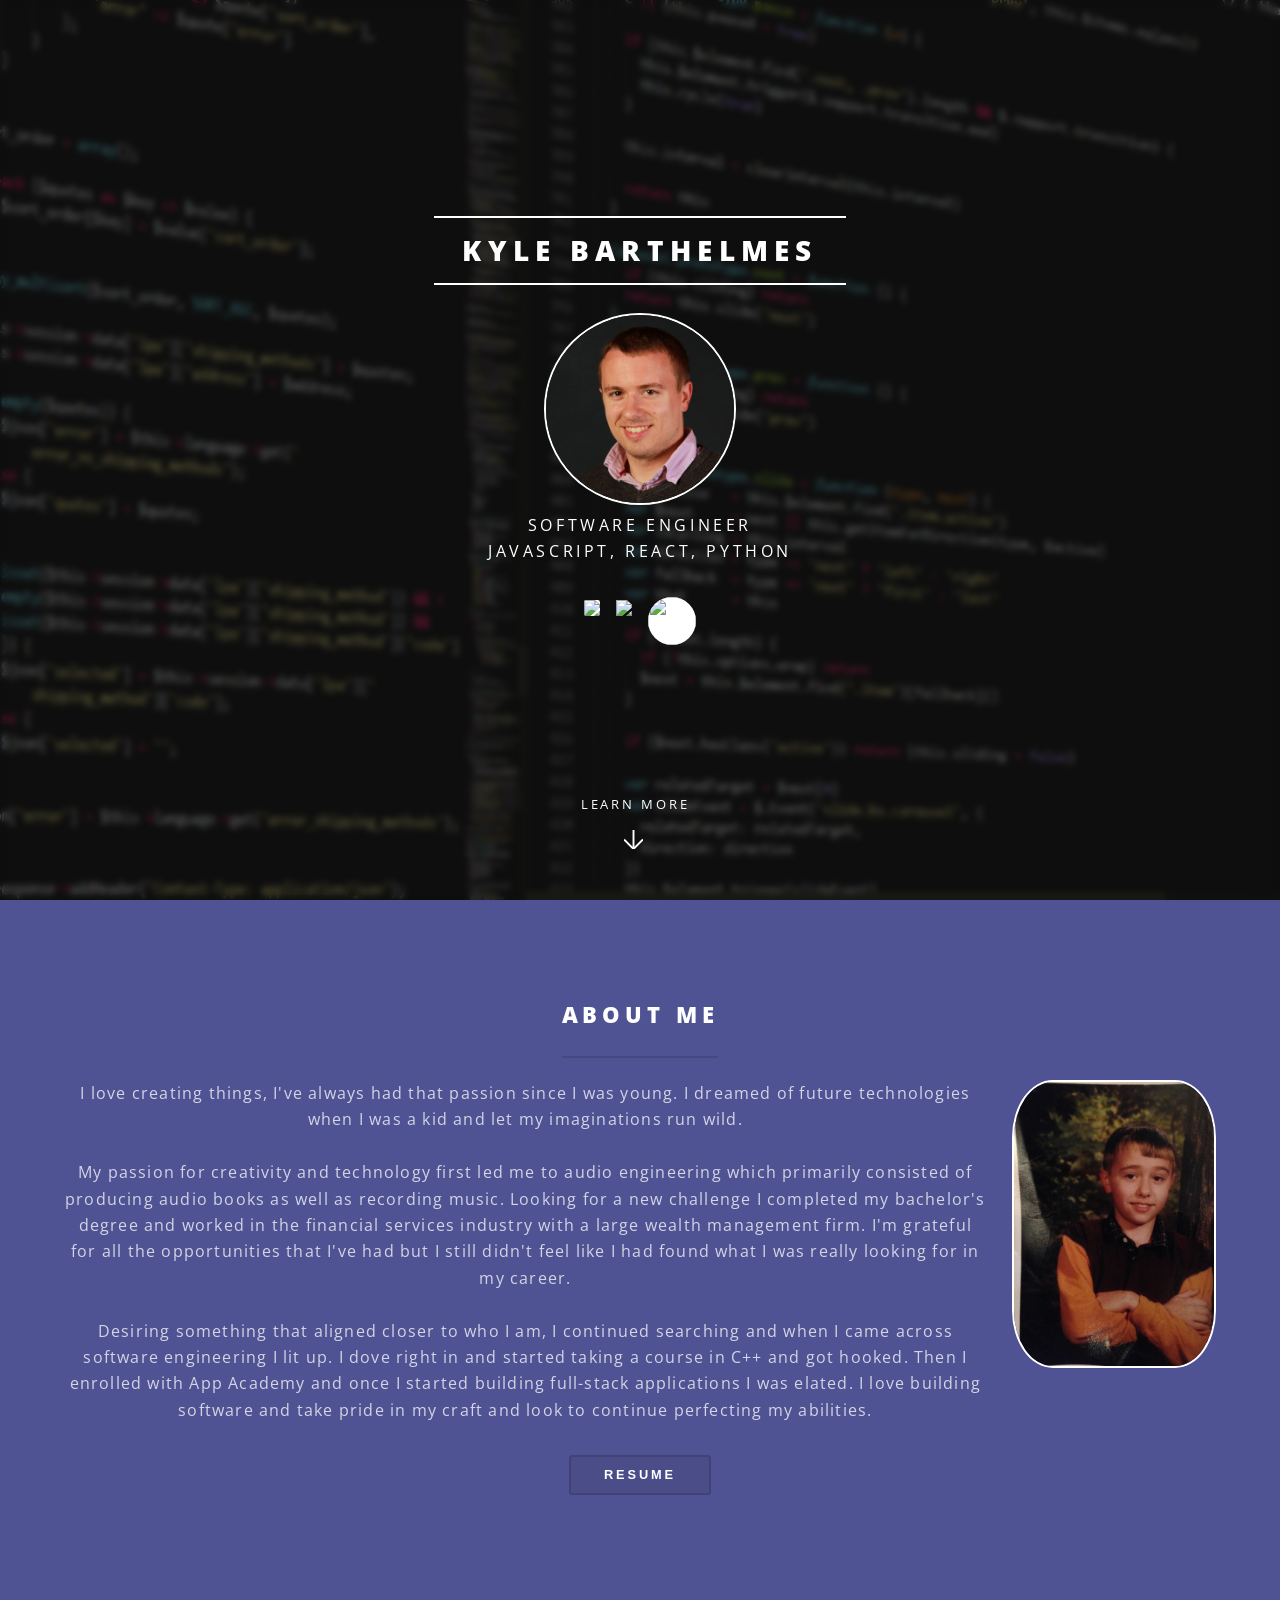
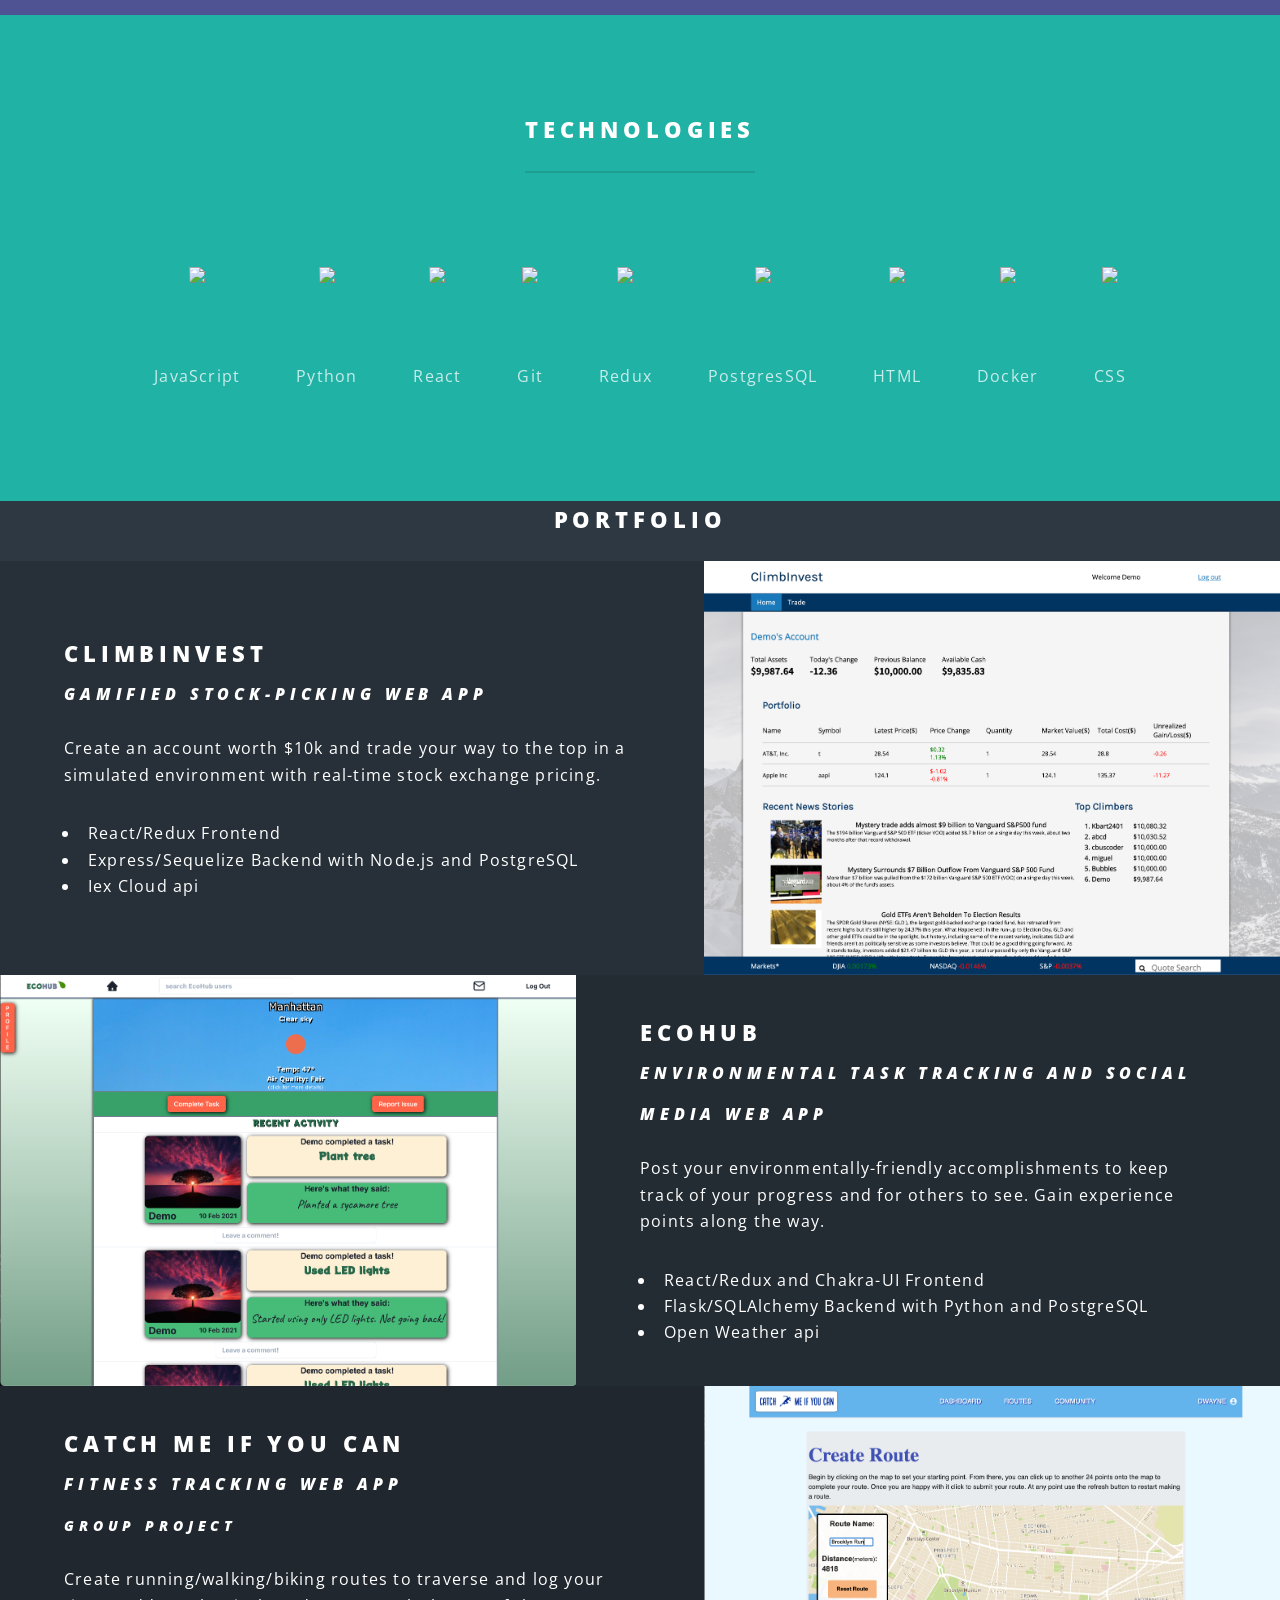
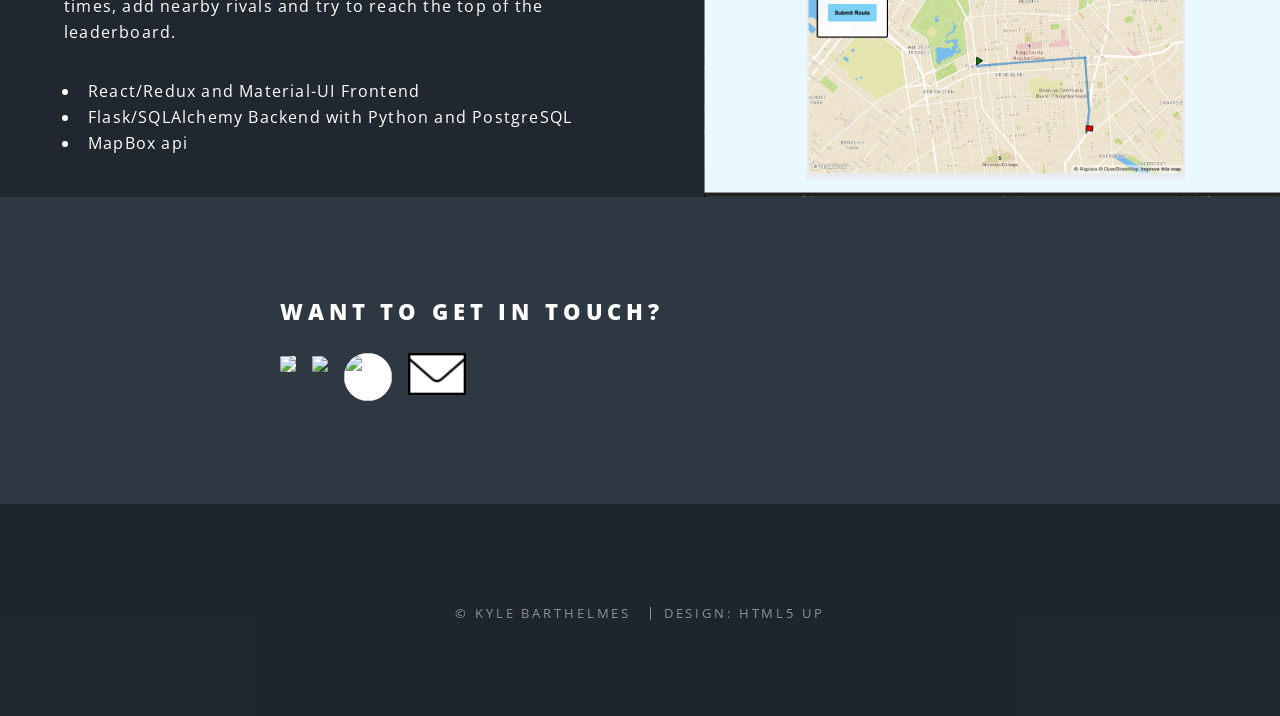
==== commit 2b2e68dc: "updated metadata" ====
--- a/index.html
+++ b/index.html
@@ -9,7 +9,10 @@
 <head>
 	<title>Kyle Barthelmes</title>
 	<meta charset="utf-8" />
-	<meta name='image' property='og:image' content="images/banner.png" />
+	<meta name='title' property='og:title' content="Kyle Barthelmes - Portfolio" />
+	<meta name='type' property='og:type' content="website" />
+	<meta name='image' property='og:image' content="images/preview.jpg" />
+	<meta name='url' property='og:url' content="https://kbart2401.github.io/" />
 	<meta name="viewport" content="width=device-width, initial-scale=1, user-scalable=no" />
 	<link rel="stylesheet" href="assets/css/main.css" />
 	<noscript>
@@ -145,10 +148,11 @@
 	<section id="three" class="wrapper alt style2">
 		<h2 style='text-align: center;'>Portfolio</h2>
 		<section class="spotlight">
-			<div class="image"><a href='https://climbinvest.herokuapp.com/' target='_blank' referrerpolicy="no-referrer">
+			<div class="image"> 
+				<a href='https://climbinvest.herokuapp.com/' target='_blank' referrerpolicy="no-referrer">
 					<img src="images/ClimbInvest.png" alt="" /></a>
 			</div>
-			<div class="content">
+			<div class="content"> 
 				<h2>ClimbInvest<br />
 					<i>Gamified stock-picking web app</i>
 				</h2>
@@ -260,6 +264,7 @@
 	<script src="assets/js/breakpoints.min.js"></script>
 	<script src="assets/js/util.js"></script>
 	<script src="assets/js/main.js"></script>
+	<script src="assets/js/fx.js"></script>
 
 </body>
 
